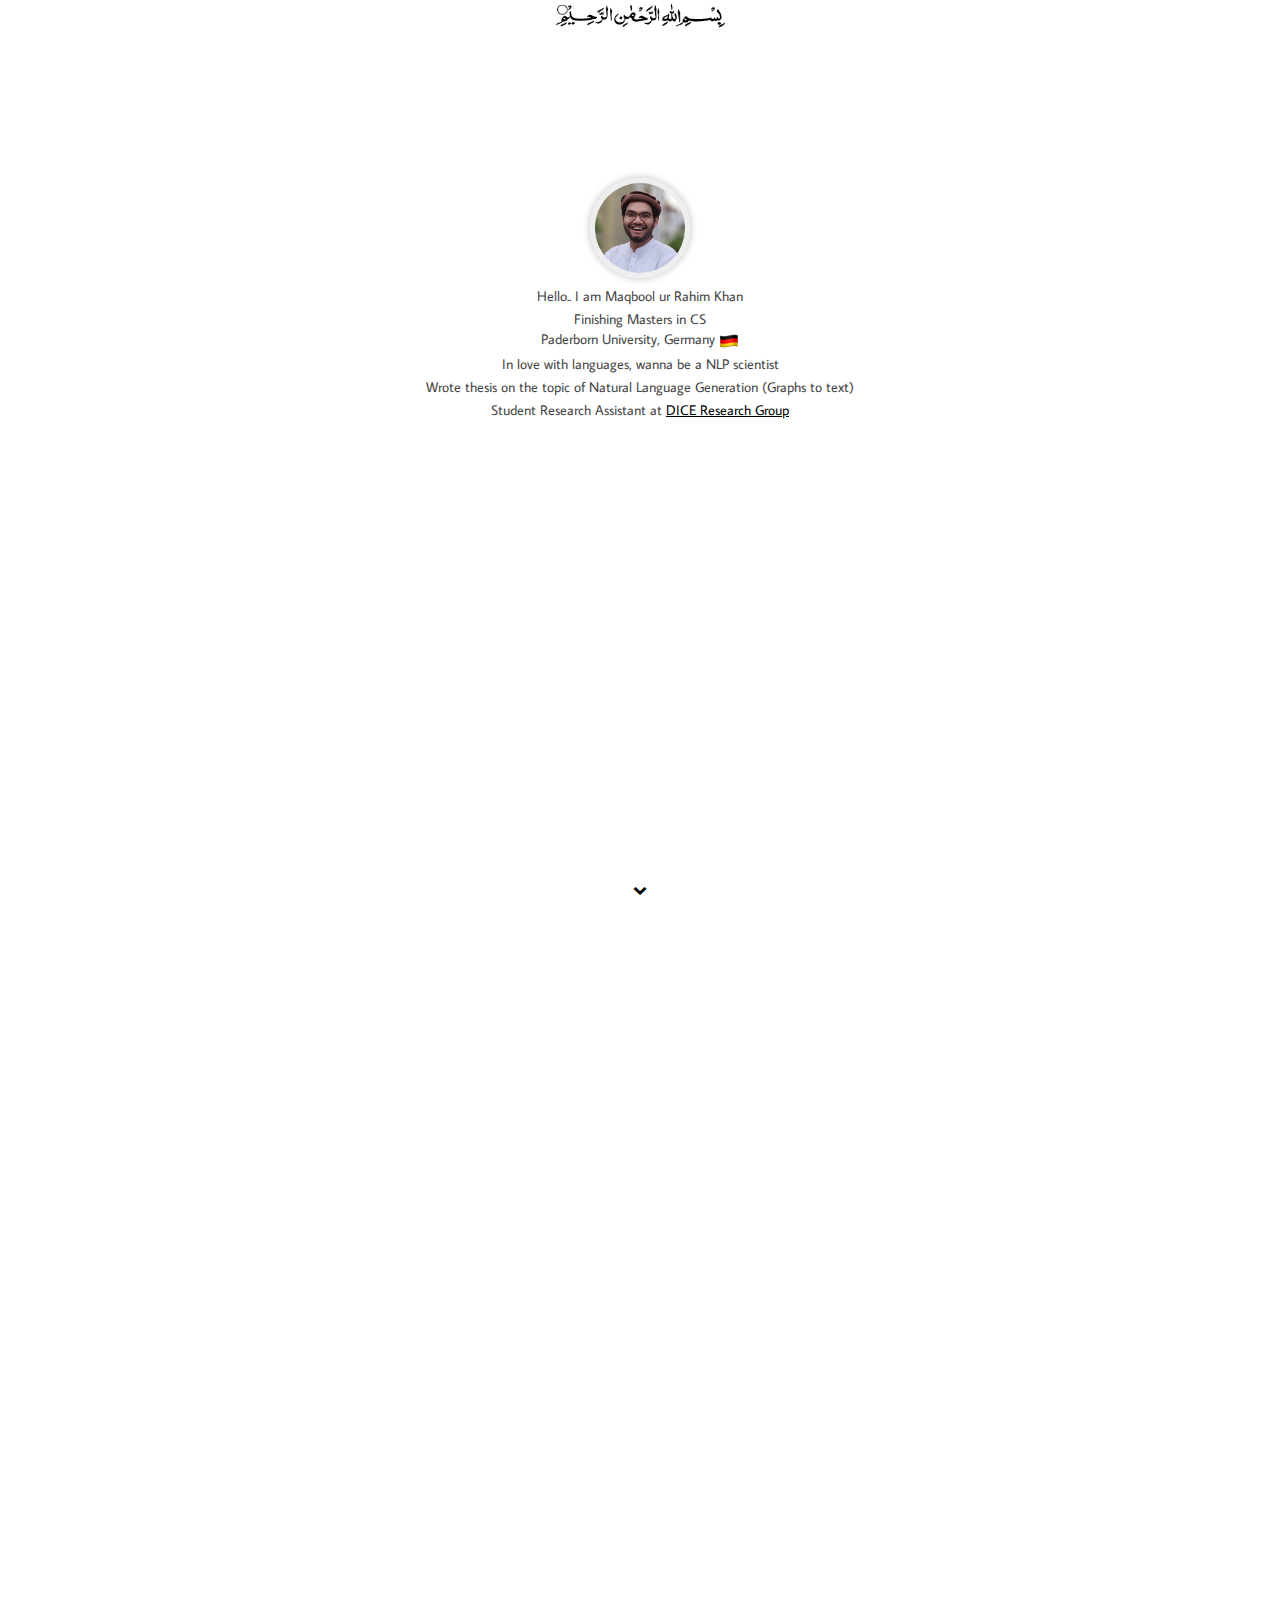
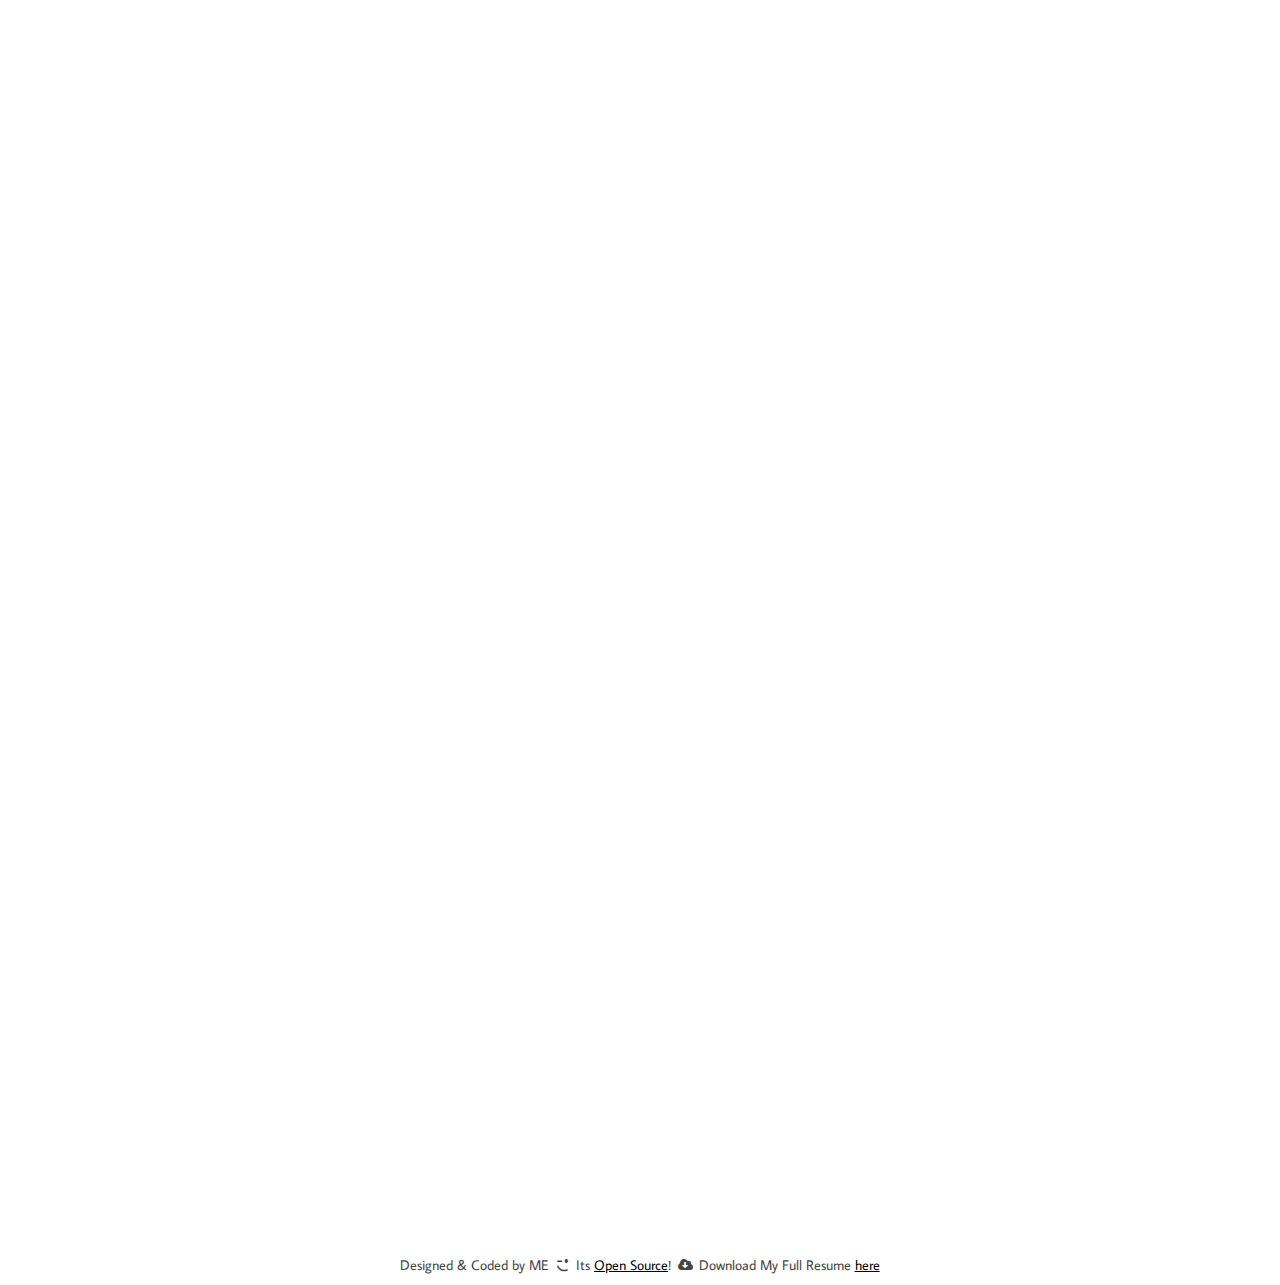
==== index.html @ 00c89e17 "Added acl mentee details" ====
<!DOCTYPE html>
<html lang="en">

<head>
	<meta charset="UTF-8">
	<title>I AM MAQ!</title>
	<meta name="viewport" content="width=device-width, initial-scale=1">

	<link href='https://fonts.googleapis.com/css?family=Roboto+Slab' rel='stylesheet' type='text/css'>
	<link href='https://fonts.googleapis.com/css?family=Average+Sans' rel='stylesheet' type='text/css'>

	<link rel='shortcut icon' href='favicon.ico' type='image/x-icon' />

	<link rel="stylesheet" href="styles/fontello.css" />
	<link rel="stylesheet" href="styles/fontello-embedded.css" />

	<link rel="stylesheet" type="text/css" href="styles/bootstrap.min.css">
	<link rel="stylesheet" type="text/css" href="styles/hint.min.css">

	<link rel="stylesheet" type="text/css" href="styles/main.css">

	<script src='js/jquery-3.1.1.min.js'></script>
	<script src='js/bootstrap.min.js'></script>

	<link rel="stylesheet" href="https://cdnjs.cloudflare.com/ajax/libs/animate.css/4.1.1/animate.min.css" />

</head>

<body>
	<div class="container-fluid  full-height">
		<div class="row full-height">
			<div class="text-center">
				<img src="imgs/bismillah.jpg" style="height:30px">
			</div>
			<div class="full-height title animate__animated animate__flipInX">
				<img src="imgs/mine.jpeg" class="pic">
				<br />
				<p> Hello.. I am Maqbool ur Rahim Khan</p>

				<p> Finishing Masters in CS <br>Paderborn University, Germany <img class="flag"
						src="imgs/flag-german.png"> </p>
				<p>In love with languages, wanna be a NLP scientist</p>
				<p>Wrote thesis on the topic of Natural Language Generation (Graphs to text) </p>
				<p>Student Research Assistant at <a href="https://dice-research.org" target="_blank">DICE Research
						Group</a></p>

			</div>
			<footer class="text-center arrow animate__animated animate__bounce">
				<span class="icon-down-open"></span>
			</footer>
		</div>
		<div class="row content" style="visibility: hidden;">
			<!-- Contact Section -->
			<section class="col-lg-6 col-lg-offset-3 col-md-6 col-md-offset-3 col-sm-6 col">
				<h1 class="text-center"> <i class="icon-mail"></i>Contact</h1>
				<hr>
				<ul>
					<li class="hint--top hint--bounce hint--rounded"> <i
							class="icon-mail"></i> <!-- maqboolurrahim&#64;gmail&#x2024;com --> maqboolurrahim@gmail.com</li>
					<li> <a target="_blank" href="https://www.linkedin.com/in/maqboolurrahim" style="color:#0077b5"><i
								class="icon-linkedin-squared"></i> maqboolurrahim</a></li>
					<li>
						<a target="_blank" href="http://github.com/maqboolkhan" style="color:black"> <i
								class="icon-github-circled"></i> maqboolkhan </a>
					</li>
					<li> <a target="_blank" href="http://maqboolurrahim.com" style="color:#ff9434"><i
								class="icon-blogger-rect"></i> maqboolurrahim.com</a></li>
				</ul>
			</section>
			<!-- Skills Section -->
			<section class="col-lg-6 col-lg-offset-3 col-md-6 col-md-offset-3 col-sm-6 col">
				<h1 class="text-center"> <i class="icon-wrench"></i>Skills</h1>
				<hr>
				<table>
					<tr>
						<td style="width: 80%">Python</td>
						<td class="text-right" style="width: 20%"><i class="icon-star"></i><i class="icon-star"></i><i
								class="icon-star"></i></td>
					</tr>
					<!-- <tr>
						<td class="skill-details">
							Lorem ipsum dolor, sit amet consectetur adipisicing elit. Quisquam harum, nostrum
							mollitia fugit, dolor maxime aspernatur eius quod animi nemo similique, expedita
							eligendi minus eum impedit molestiae! Officia, velit consequuntur.</td>
					</tr> -->
					<tr>
						<td>JavaScript</td>
						<td class="text-right"> <i class="icon-star"></i><i class="icon-star"></i><i
								class="icon-star"></i> </td>
					</tr>
					<tr>
						<td>Java</td>
						<td class="text-right"><i class="icon-star"><i class="icon-star">
						</td>
					</tr>
					<tr>
						<td>Pytorch</td>
						<td class="text-right"><i class="icon-star"></i><i class="icon-star"></i><i class="icon-star">
						</td>
					</tr>
					<tr>
						<td style="width: 80%">Numpy</td>
						<td class="text-right" style="width: 20%"><i class="icon-star"></i><i class="icon-star"></i>
						</td>
					</tr>
					<tr>
						<td style="width: 80%">Pandas</td>
						<td class="text-right" style="width: 20%"><i class="icon-star"></i><i class="icon-star"></i>
						</td>
					</tr>

					<tr>
						<td style="width: 80%">Flask</td>
						<td class="text-right" style="width: 20%"><i class="icon-star"></i><i class="icon-star"></i><i
								class="icon-star"></i></td>
					</tr>
					<tr>
						<td style="width: 80%">Docker</td>
						<td class="text-right" style="width: 20%"><i class="icon-star"></i><i class="icon-star"></i>
						</td>
					</tr>
					<tr>
						<td>NodeJS</td>
						<td class="text-right"><i class="icon-star"></i><i class="icon-star"></i><i class="icon-star">
						</td>
					</tr>
					<tr>
						<td>AngularJS</td>
						<td class="text-right"><i class="icon-star"></i><i class="icon-star"></i><i
								class="icon-star"></i></td>
					</tr>
					<tr>
						<td>MongoDB</td>
						<td class="text-right"><i class="icon-star"></i><i class="icon-star"></i><i class="icon-star">
						</td>
					</tr>
					<tr>
						<td>ElasticDB</td>
						<td class="text-right"><i class="icon-star"></i><i class="icon-star"></i></td>
					</tr>
					<tr>
						<td>Git</td>
						<td class="text-right"><i class="icon-star"></i><i class="icon-star"><i
									class="icon-star"></i></i></td>
					</tr>
					<tr>
						<td>Regular expressions</td>
						<td class="text-right"><i class="icon-star"></i><i class="icon-star"><i
									class="icon-star"></i></i></td>
					</tr>
					<tr>
						<td>Jenkins</td>
						<td class="text-right"><i class="icon-star"></i><i class="icon-star"></i></td>
					</tr>
					<tr>
						<td>Circle CI</td>
						<td class="text-right"><i class="icon-star"></i><i class="icon-star"></i></td>
					</tr>
				</table>
			</section>
			<!-- Experience Section -->
			<section class="col-lg-6 col-lg-offset-3 col-md-6 col-md-offset-3 col-sm-6 col">
				<h1 class="text-center"> <i class="icon-wrench"></i>Experience</h1>
				<hr>
				<table>
					<tr>
						<td tyle="width: 70%">RDF-to-Text generation &#8212; (Master's thesis)</td>
						<td class="text-right" style="width: 30%"><i>February 2021 - July 2021</i></td>
					</tr>
					<tr>
						<td class="skill-details">
							Researching Natural Language Generation problem of graphs (RDF) to text using
							state-of-the-art machine learning methods. Developing my solution in pipeline fashion using
							Pytorch and
							<a href="https://github.com/ThiagoCF05/webnlg" target="_blank">WebNLG</a> corpus. Under the
							supervision of <a href="https://github.com/ThiagoCF05/webnlg" target="_blank">Prof. Dr.
								Axel-Cyrille</a> and <a href="https://github.com/ThiagoCF05/webnlg" target="_blank">Dr.
								Diego Mousallem</a>
						</td>
					</tr>
					<tr>
						<td style="width: 70%">Student research assistant &#8212; The DICE research group</td>
						<td class="text-right" style="width: 30%"><i>July 2020 - May 2021</i></td>
					</tr>
					<tr>
						<td class="skill-details">
							Developed open source chat bot for data scientists <a
								href="https://github.com/dice-group/IDA" target="_blank">IDA</a>. My contribution
							largely invovled
							setting up
							project using Docker, creating chat bot functionalities using Java and at the end of the
							project
							used
							Python's Pandas and Flask for dataset upload functionality.</td>
					</tr>
					<tr>
						<td style="width: 70%">Software engineer &#8212; Syqlo.de </td>
						<td class="text-right" style="width: 30%"><i>2018 June - 2020 June</i></td>
					</tr>
					<tr>
						<td class="skill-details">
							It was my first working experience abroad (Germany) and in a startup. Here I contributed in
							their web app and worked with
							Angular, Typescript and Firebase as our real time datasebase.</td>
					</tr>
					<tr>
						<td style="width: 70%">Software engineer (Cloud Security) &#8212; Symantec. Inc</td>
						<td class="text-right" style="width: 30%"><i>2016 November - 2018 March</i></td>
					</tr>
					<tr>
						<td class="skill-details">
							Worked their mostly as a frontend developer using Angular 1 but was also involved in some
							Python
							and NoSQL tasks. Overall learned alot about
							software development processes and best practices</td>
					</tr>
					<tr>
						<td style="width: 70%">Nodejs developer &#8212; Interactive cells</td>
						<td class="text-right" style="width: 30%"><i>2019 February - 2019 October</i></td>
					</tr>
					<tr>
						<td class="skill-details">
							Worked with Nodejs to develop rest APIs and migration
							scripts.</td>
					</tr>
				</table>
			</section>
			<!-- Projects Section -->
			<section class="col-lg-6 col-lg-offset-3 col-md-6 col-md-offset-3 col-sm-6 col">
				<h1 class="text-center"> <i class="icon-cog"></i>Projects</h1>
				<hr>
				<table class="projects">
					<tr>
						<td><i class="icon-ok"></i></td>
						<td><a href="http://github.com/dice-group/ida-pg" target="_blank">IDA</a>  &#8212;  Master's Project (GPA 1.3)</td>
						<td>A chat-bot for data-scientists. Co-lead the team of 8 fellow students and also developed visualization and
						Natural Language Engine.</td>
					</tr>
					<tr>
						<td><i class="icon-ok"></i></td>
						<td>Search Engine (Final Year Project)</td>
						<td>Tried to solve the problem of grouping results of an ambiguous query and how can we advance
							search engines! Created full fledge
							web crawler using Python from scratch. In this project, we used ElasticDB to index and store
							crawled web pages.</td>
					</tr>
					<tr>
						<td><i class="icon-ok"></i></td>
						<td><a href="nlp/" target="_blank">Rule Based NLP</a></td>
						<td>A toy project which uses regex to extract information from the given text.</td>
					</tr>

					<tr>
						<td><i class="icon-ok"></i></td>
						<td> <a href="https://github.com/maqboolkhan/Kazi" target="_blank">Kazi</a> </td>
						<td>A naive fact checker! which extracts subject, object & predicate from the given sentence
							and try to validate fact using DBpedia knowledge base.</td>
					</tr>
					<tr>
						<td><i class="icon-ok"></i></td>
						<td> <a href="http://oranjehq.blogspot.com" target="_blank">Oranje</a> </td>
						<td>The Simplest Java Code Editor !! coded in Java.</td>
					</tr>
					<tr>
						<td><i class="icon-ok"></i></td>
						<td> <a href="http://maqhq.blogspot.com" target="_blank">ACCS </a></td>
						<td>A Rapid MS Word Document changer!!</td>
					</tr>
					<tr>
						<td><i class="icon-ok"></i></td>
						<td><a href="https://github.com/maqboolkhan/Nodejs-Chat-using-Sockets" target="_blank">Chat
								Room</a></td>
						<td>A Simple Group Chat Using Node's Sockets!!</td>
					</tr>
					<tr>
						<td><i class="icon-ok"></i></td>
						<td><a href="http://drawjs.blogspot.com" target="_blank">Draw JS</a></td>
						<td>Drawing tool without using HTML5 &lt;canvas&gt; or flash!!</td>
					</tr>
				</table>
			</section>
			<!-- Extras Section -->
			<section class="col-lg-6 col-lg-offset-3 col-md-6 col-md-offset-3 col-sm-6 col">
				<h1 class="text-center"><i class="icon-child"></i>Extras </h1>
				<hr>
				<table class="projects">
					<tr>
						<td><i class="icon-award"></i></td>
						<td>Mentee at <b>ACL Mentorship program.</b> <a
								href="https://mentorship.aclweb.org/Home.html"
								target="_blank">Details</a> </td>
					</tr>
					<tr>
						<td><i class="icon-award"></i></td>
						<td>First Pakistani Winner of <b>Firefox OS Global App Dev Competition.</b> <a
								href="https://blog.mozilla.org/studentambassadors/2014/11/05/november-updates-have-you-heard-the-news/"
								target="_blank">Details</a> </td>
					</tr>
					<tr>
						<td><i class="icon-award"></i></td>
						<td>Won <b>Third place</b> out of 25 team in two days <b>Scayle Hackathon</b></td>
					</tr>
					<tr>
						<td> <i class="icon-direction"></i> </td>
						<td> Founder of A knowledge Sharing Platform for Students name <a href="http://fb.me/s2sorg"
								target="_blank">S2S</a> </td>
					</tr>
					<tr>
						<td> <i class="icon-share"></i> </td>
						<td> Conducted Many Workshops on Web Technologies </td>
					</tr>
				</table>
			</section>

		</div>
		<footer class="row text-center" style="padding: 50px 5px 10px;">
			Designed &amp; Coded by ME <i class="icon-emo-wink2"></i> Its <a
				href="https://github.com/maqboolkhan/maqboolkhan.github.io" target="_blank">Open Source</a>! <i
				class="icon-download-cloud"></i> Download My Full Resume <a
				href="Maqbool's Resume.pdf"
				target="_blank">here</a>
		</footer>
	</div>
	<script>
		$(document).ready(function () {
			var lastScrollTop = 0;
			var st = $(this).scrollTop();
			if (st > lastScrollTop) {
				$(".icon-down-open").hide();
				$(".content").css("visibility", "visible");
			}
			$(window).scroll(function (event) {
				var st = $(this).scrollTop();
				if (st > lastScrollTop) {
					$(".icon-down-open").hide();
					$(".content").css("visibility", "visible");
				}

				if ($(window).scrollTop() < 100) {
					$(".icon-down-open").show();
					$(".content").css("visibility", "hidden");
				}
				lastScrollTop = st;
			});
		});
	</script>
	<!-- Global site tag (gtag.js) - Google Analytics -->
	<script async src="https://www.googletagmanager.com/gtag/js?id=UA-85694940-2"></script>
	<script>
		window.dataLayer = window.dataLayer || [];
		function gtag() { dataLayer.push(arguments); }
		gtag('js', new Date());

		gtag('config', 'UA-85694940-2');
	</script>

</body>

</html>
---- styles/fontello.css ----
@font-face {
  font-family: 'fontello';
  src: url('../font/fontello.eot?63942232');
  src: url('../font/fontello.eot?63942232#iefix') format('embedded-opentype'),
       url('../font/fontello.woff2?63942232') format('woff2'),
       url('../font/fontello.woff?63942232') format('woff'),
       url('../font/fontello.ttf?63942232') format('truetype'),
       url('../font/fontello.svg?63942232#fontello') format('svg');
  font-weight: normal;
  font-style: normal;
}
/* Chrome hack: SVG is rendered more smooth in Windozze. 100% magic, uncomment if you need it. */
/* Note, that will break hinting! In other OS-es font will be not as sharp as it could be */
/*
@media screen and (-webkit-min-device-pixel-ratio:0) {
  @font-face {
    font-family: 'fontello';
    src: url('../font/fontello.svg?63942232#fontello') format('svg');
  }
}
*/
 
 [class^="icon-"]:before, [class*=" icon-"]:before {
  font-family: "fontello";
  font-style: normal;
  font-weight: normal;
  speak: none;
 
  display: inline-block;
  text-decoration: inherit;
  width: 1em;
  margin-right: .2em;
  text-align: center;
  /* opacity: .8; */
 
  /* For safety - reset parent styles, that can break glyph codes*/
  font-variant: normal;
  text-transform: none;
 
  /* fix buttons height, for twitter bootstrap */
  line-height: 1em;
 
  /* Animation center compensation - margins should be symmetric */
  /* remove if not needed */
  margin-left: .2em;
 
  /* you can be more comfortable with increased icons size */
  /* font-size: 120%; */
 
  /* Font smoothing. That was taken from TWBS */
  -webkit-font-smoothing: antialiased;
  -moz-osx-font-smoothing: grayscale;
 
  /* Uncomment for 3D effect */
  /* text-shadow: 1px 1px 1px rgba(127, 127, 127, 0.3); */
}
 
.icon-mail:before { content: '\e800'; } /* '' */
.icon-cog:before { content: '\e801'; } /* '' */
.icon-wrench:before { content: '\e802'; } /* '' */
.icon-star:before { content: '\e803'; } /* '' */
.icon-heart:before { content: '\e804'; } /* '' */
.icon-ok:before { content: '\e805'; } /* '' */
.icon-download:before { content: '\e806'; } /* '' */
.icon-award:before { content: '\e807'; } /* '' */
.icon-down-open:before { content: '\e808'; } /* '' */
.icon-emo-wink2:before { content: '\e813'; } /* '' */
.icon-twitter:before { content: '\f099'; } /* '' */
.icon-github-circled:before { content: '\f09b'; } /* '' */
.icon-download-cloud:before { content: '\f0ed'; } /* '' */
.icon-direction:before { content: '\f124'; } /* '' */
.icon-child:before { content: '\f1ae'; } /* '' */
.icon-share:before { content: '\f1e0'; } /* '' */
.icon-facebook-official:before { content: '\f230'; } /* '' */
.icon-twitter-squared:before { content: '\f304'; } /* '' */
.icon-facebook-squared:before { content: '\f308'; } /* '' */
.icon-linkedin-squared:before { content: '\f30c'; } /* '' */
.icon-blogger-rect:before { content: '\f315'; } /* '' */
---- styles/fontello-embedded.css ----
@font-face {
  font-family: 'fontello';
  src: url('../font/fontello.eot?78232294');
  src: url('../font/fontello.eot?78232294#iefix') format('embedded-opentype'),
       url('../font/fontello.svg?78232294#fontello') format('svg');
  font-weight: normal;
  font-style: normal;
}
@font-face {
  font-family: 'fontello';
  src: url('[data-uri]') format('woff'),
       url('[data-uri]') format('truetype');
}
/* Chrome hack: SVG is rendered more smooth in Windozze. 100% magic, uncomment if you need it. */
/* Note, that will break hinting! In other OS-es font will be not as sharp as it could be */
/*
@media screen and (-webkit-min-device-pixel-ratio:0) {
  @font-face {
    font-family: 'fontello';
    src: url('../font/fontello.svg?78232294#fontello') format('svg');
  }
}
*/
 
 [class^="icon-"]:before, [class*=" icon-"]:before {
  font-family: "fontello";
  font-style: normal;
  font-weight: normal;
  speak: none;
 
  display: inline-block;
  text-decoration: inherit;
  width: 1em;
  margin-right: .2em;
  text-align: center;
  /* opacity: .8; */
 
  /* For safety - reset parent styles, that can break glyph codes*/
  font-variant: normal;
  text-transform: none;
     
  /* fix buttons height, for twitter bootstrap */
  line-height: 1em;
 
  /* Animation center compensation - margins should be symmetric */
  /* remove if not needed */
  margin-left: .2em;
 
  /* you can be more comfortable with increased icons size */
  /* font-size: 120%; */
 
  /* Uncomment for 3D effect */
  /* text-shadow: 1px 1px 1px rgba(127, 127, 127, 0.3); */
}
.icon-mail:before { content: '\e800'; } /* '' */
.icon-cog:before { content: '\e801'; } /* '' */
.icon-wrench:before { content: '\e802'; } /* '' */
.icon-star:before { content: '\e803'; } /* '' */
.icon-heart:before { content: '\e804'; } /* '' */
.icon-ok:before { content: '\e805'; } /* '' */
.icon-download:before { content: '\e806'; } /* '' */
.icon-award:before { content: '\e807'; } /* '' */
.icon-down-open:before { content: '\e808'; } /* '' */
.icon-emo-wink2:before { content: '\e813'; } /* '' */
.icon-twitter:before { content: '\f099'; } /* '' */
.icon-github-circled:before { content: '\f09b'; } /* '' */
.icon-download-cloud:before { content: '\f0ed'; } /* '' */
.icon-direction:before { content: '\f124'; } /* '' */
.icon-child:before { content: '\f1ae'; } /* '' */
.icon-share:before { content: '\f1e0'; } /* '' */
.icon-facebook-official:before { content: '\f230'; } /* '' */
.icon-twitter-squared:before { content: '\f304'; } /* '' */
.icon-facebook-squared:before { content: '\f308'; } /* '' */
.icon-linkedin-squared:before { content: '\f30c'; } /* '' */
.icon-blogger-rect:before { content: '\f315'; } /* '' */
---- styles/hint.min.css ----
/*! Hint.css - v2.2.1 - 2016-03-26
* http://kushagragour.in/lab/hint/
* Copyright (c) 2016 Kushagra Gour; Licensed  */

[data-hint]{position:relative;display:inline-block}[data-hint]:after,[data-hint]:before{position:absolute;-webkit-transform:translate3d(0,0,0);-moz-transform:translate3d(0,0,0);transform:translate3d(0,0,0);visibility:hidden;opacity:0;z-index:1000000;pointer-events:none;-webkit-transition:.3s ease;-moz-transition:.3s ease;transition:.3s ease;-webkit-transition-delay:0ms;-moz-transition-delay:0ms;transition-delay:0ms}[data-hint]:hover:after,[data-hint]:hover:before{visibility:visible;opacity:1;-webkit-transition-delay:100ms;-moz-transition-delay:100ms;transition-delay:100ms}[data-hint]:before{content:'';position:absolute;background:0 0;border:6px solid transparent;z-index:1000001}[data-hint]:after{content:attr(data-hint);background:#383838;color:#fff;padding:8px 10px;font-size:12px;font-family:"Helvetica Neue",Helvetica,Arial,sans-serif;line-height:12px;white-space:nowrap;text-shadow:0 -1px 0 #000;box-shadow:4px 4px 8px rgba(0,0,0,.3)}[data-hint='']:after,[data-hint='']:before{display:none!important}.hint--top-left:before,.hint--top-right:before,.hint--top:before{border-top-color:#383838}.hint--bottom-left:before,.hint--bottom-right:before,.hint--bottom:before{border-bottom-color:#383838}.hint--top:after,.hint--top:before{bottom:100%;left:50%}.hint--top:before{margin-bottom:-11px;left:calc(50% - 6px)}.hint--top:after{-webkit-transform:translateX(-50%);-moz-transform:translateX(-50%);transform:translateX(-50%)}.hint--top:focus:before,.hint--top:hover:before{-webkit-transform:translateY(-8px);-moz-transform:translateY(-8px);transform:translateY(-8px)}.hint--top:focus:after,.hint--top:hover:after{-webkit-transform:translateX(-50%) translateY(-8px);-moz-transform:translateX(-50%) translateY(-8px);transform:translateX(-50%) translateY(-8px)}.hint--bottom:after,.hint--bottom:before{top:100%;left:50%}.hint--bottom:before{margin-top:-11px;left:calc(50% - 6px)}.hint--bottom:after{-webkit-transform:translateX(-50%);-moz-transform:translateX(-50%);transform:translateX(-50%)}.hint--bottom:focus:before,.hint--bottom:hover:before{-webkit-transform:translateY(8px);-moz-transform:translateY(8px);transform:translateY(8px)}.hint--bottom:focus:after,.hint--bottom:hover:after{-webkit-transform:translateX(-50%) translateY(8px);-moz-transform:translateX(-50%) translateY(8px);transform:translateX(-50%) translateY(8px)}.hint--right:before{border-right-color:#383838;margin-left:-11px;margin-bottom:-6px}.hint--right:after{margin-bottom:-14px}.hint--right:after,.hint--right:before{left:100%;bottom:50%}.hint--right:focus:after,.hint--right:focus:before,.hint--right:hover:after,.hint--right:hover:before{-webkit-transform:translateX(8px);-moz-transform:translateX(8px);transform:translateX(8px)}.hint--left:before{border-left-color:#383838;margin-right:-11px;margin-bottom:-6px}.hint--left:after{margin-bottom:-14px}.hint--left:after,.hint--left:before{right:100%;bottom:50%}.hint--left:focus:after,.hint--left:focus:before,.hint--left:hover:after,.hint--left:hover:before{-webkit-transform:translateX(-8px);-moz-transform:translateX(-8px);transform:translateX(-8px)}.hint--top-left:after,.hint--top-left:before{bottom:100%;left:50%}.hint--top-left:before{margin-bottom:-11px;left:calc(50% - 6px)}.hint--top-left:after{-webkit-transform:translateX(-100%);-moz-transform:translateX(-100%);transform:translateX(-100%);margin-left:12px}.hint--top-left:focus:before,.hint--top-left:hover:before{-webkit-transform:translateY(-8px);-moz-transform:translateY(-8px);transform:translateY(-8px)}.hint--top-left:focus:after,.hint--top-left:hover:after{-webkit-transform:translateX(-100%) translateY(-8px);-moz-transform:translateX(-100%) translateY(-8px);transform:translateX(-100%) translateY(-8px)}.hint--top-right:after,.hint--top-right:before{bottom:100%;left:50%}.hint--top-right:before{margin-bottom:-11px;left:calc(50% - 6px)}.hint--top-right:after{-webkit-transform:translateX(0);-moz-transform:translateX(0);transform:translateX(0);margin-left:-12px}.hint--top-right:focus:after,.hint--top-right:focus:before,.hint--top-right:hover:after,.hint--top-right:hover:before{-webkit-transform:translateY(-8px);-moz-transform:translateY(-8px);transform:translateY(-8px)}.hint--bottom-left:after,.hint--bottom-left:before{top:100%;left:50%}.hint--bottom-left:before{margin-top:-11px;left:calc(50% - 6px)}.hint--bottom-left:after{-webkit-transform:translateX(-100%);-moz-transform:translateX(-100%);transform:translateX(-100%);margin-left:12px}.hint--bottom-left:focus:before,.hint--bottom-left:hover:before{-webkit-transform:translateY(8px);-moz-transform:translateY(8px);transform:translateY(8px)}.hint--bottom-left:focus:after,.hint--bottom-left:hover:after{-webkit-transform:translateX(-100%) translateY(8px);-moz-transform:translateX(-100%) translateY(8px);transform:translateX(-100%) translateY(8px)}.hint--bottom-right:after,.hint--bottom-right:before{top:100%;left:50%}.hint--bottom-right:before{margin-top:-11px;left:calc(50% - 6px)}.hint--bottom-right:after{-webkit-transform:translateX(0);-moz-transform:translateX(0);transform:translateX(0);margin-left:-12px}.hint--bottom-right:focus:after,.hint--bottom-right:focus:before,.hint--bottom-right:hover:after,.hint--bottom-right:hover:before{-webkit-transform:translateY(8px);-moz-transform:translateY(8px);transform:translateY(8px)}.hint--large:after,.hint--medium:after,.hint--small:after{white-space:normal;line-height:1.4em}.hint--small:after{width:80px}.hint--medium:after{width:150px}.hint--large:after{width:300px}.hint--error:after{background-color:#b34e4d;text-shadow:0 -1px 0 #592726}.hint--error.hint--top-left:before,.hint--error.hint--top-right:before,.hint--error.hint--top:before{border-top-color:#b34e4d}.hint--error.hint--bottom-left:before,.hint--error.hint--bottom-right:before,.hint--error.hint--bottom:before{border-bottom-color:#b34e4d}.hint--error.hint--left:before{border-left-color:#b34e4d}.hint--error.hint--right:before{border-right-color:#b34e4d}.hint--warning:after{background-color:#c09854;text-shadow:0 -1px 0 #6c5328}.hint--warning.hint--top-left:before,.hint--warning.hint--top-right:before,.hint--warning.hint--top:before{border-top-color:#c09854}.hint--warning.hint--bottom-left:before,.hint--warning.hint--bottom-right:before,.hint--warning.hint--bottom:before{border-bottom-color:#c09854}.hint--warning.hint--left:before{border-left-color:#c09854}.hint--warning.hint--right:before{border-right-color:#c09854}.hint--info:after{background-color:#3986ac;text-shadow:0 -1px 0 #1a3c4d}.hint--info.hint--top-left:before,.hint--info.hint--top-right:before,.hint--info.hint--top:before{border-top-color:#3986ac}.hint--info.hint--bottom-left:before,.hint--info.hint--bottom-right:before,.hint--info.hint--bottom:before{border-bottom-color:#3986ac}.hint--info.hint--left:before{border-left-color:#3986ac}.hint--info.hint--right:before{border-right-color:#3986ac}.hint--success:after{background-color:#458746;text-shadow:0 -1px 0 #1a321a}.hint--success.hint--top-left:before,.hint--success.hint--top-right:before,.hint--success.hint--top:before{border-top-color:#458746}.hint--success.hint--bottom-left:before,.hint--success.hint--bottom-right:before,.hint--success.hint--bottom:before{border-bottom-color:#458746}.hint--success.hint--left:before{border-left-color:#458746}.hint--success.hint--right:before{border-right-color:#458746}.hint--always:after,.hint--always:before{opacity:1;visibility:visible}.hint--always.hint--top:before{-webkit-transform:translateY(-8px);-moz-transform:translateY(-8px);transform:translateY(-8px)}.hint--always.hint--top:after{-webkit-transform:translateX(-50%) translateY(-8px);-moz-transform:translateX(-50%) translateY(-8px);transform:translateX(-50%) translateY(-8px)}.hint--always.hint--top-left:before{-webkit-transform:translateY(-8px);-moz-transform:translateY(-8px);transform:translateY(-8px)}.hint--always.hint--top-left:after{-webkit-transform:translateX(-100%) translateY(-8px);-moz-transform:translateX(-100%) translateY(-8px);transform:translateX(-100%) translateY(-8px)}.hint--always.hint--top-right:after,.hint--always.hint--top-right:before{-webkit-transform:translateY(-8px);-moz-transform:translateY(-8px);transform:translateY(-8px)}.hint--always.hint--bottom:before{-webkit-transform:translateY(8px);-moz-transform:translateY(8px);transform:translateY(8px)}.hint--always.hint--bottom:after{-webkit-transform:translateX(-50%) translateY(8px);-moz-transform:translateX(-50%) translateY(8px);transform:translateX(-50%) translateY(8px)}.hint--always.hint--bottom-left:before{-webkit-transform:translateY(8px);-moz-transform:translateY(8px);transform:translateY(8px)}.hint--always.hint--bottom-left:after{-webkit-transform:translateX(-100%) translateY(8px);-moz-transform:translateX(-100%) translateY(8px);transform:translateX(-100%) translateY(8px)}.hint--always.hint--bottom-right:after,.hint--always.hint--bottom-right:before{-webkit-transform:translateY(8px);-moz-transform:translateY(8px);transform:translateY(8px)}.hint--always.hint--left:after,.hint--always.hint--left:before{-webkit-transform:translateX(-8px);-moz-transform:translateX(-8px);transform:translateX(-8px)}.hint--always.hint--right:after,.hint--always.hint--right:before{-webkit-transform:translateX(8px);-moz-transform:translateX(8px);transform:translateX(8px)}.hint--rounded:after{border-radius:4px}.hint--no-animate:after,.hint--no-animate:before{-webkit-transition-duration:0ms;-moz-transition-duration:0ms;transition-duration:0ms}.hint--bounce:after,.hint--bounce:before{-webkit-transition:opacity .3s ease,visibility .3s ease,-webkit-transform .3s cubic-bezier(.71,1.7,.77,1.24);-moz-transition:opacity .3s ease,visibility .3s ease,-moz-transform .3s cubic-bezier(.71,1.7,.77,1.24);transition:opacity .3s ease,visibility .3s ease,transform .3s cubic-bezier(.71,1.7,.77,1.24)}
---- styles/main.css ----
html, body {
	height: 100%;
}

body {
	font-family: 'Average Sans', sans-serif;
	color: #444;
}

.full-height {
	min-height: 100%;
}

.title {
	line-height: 25px;
	text-align: center;
	padding: 20px;
	margin-bottom: 10%;
	margin-top: 10%;
}

.description {
	height: 100%;
}

.title img.pic {
	border:solid 5px #eeeeee;
	border-radius: 50%;
	box-shadow: 0 0 7px 1px #ccc ;
	width: 100px;
	height: 100px;
	margin-bottom: 5px;
}
.title img.flag {
	width: 20px;
	height: 20px;
}
.title p {
	line-height: 20px;
	margin-top: 3px;
	margin-bottom: 0;
}
h1 {
	font-family: 'Roboto Slab';
}
h1 i {
	color : #454347;
}
.col ul {
	padding: 0;
}
.col ul li {
	list-style: none;
	padding: 5px 0;
}
.col ul li a {
	text-decoration: none;
}
.col table {
	width: 100%;
}
.col table td {
	padding: 3px 0;
}
.col table td i {
	font-size: 14px;
}
.col table td i.icon-star {
	color: #FF9B00;
}
.col table td i.icon-ok {
	color: #42A69B;
}
.col table.projects tr td {
	vertical-align: top;
	padding: 8px;
}
 a {
	color:#000;
	text-decoration: underline;
}
a:hover {
	text-decoration: none;
}
.arrow {
	color: black;
	position: absolute;
	bottom: 0;
	left: 0;
	right: 0
}

section {
	margin-top: 20px;
}

.skill-details {
	padding-left: 30px !important;
	color: #9E9E9E;
}

@media screen and (max-width: 768px) {
	h1 {
			text-align: center;
	}
}
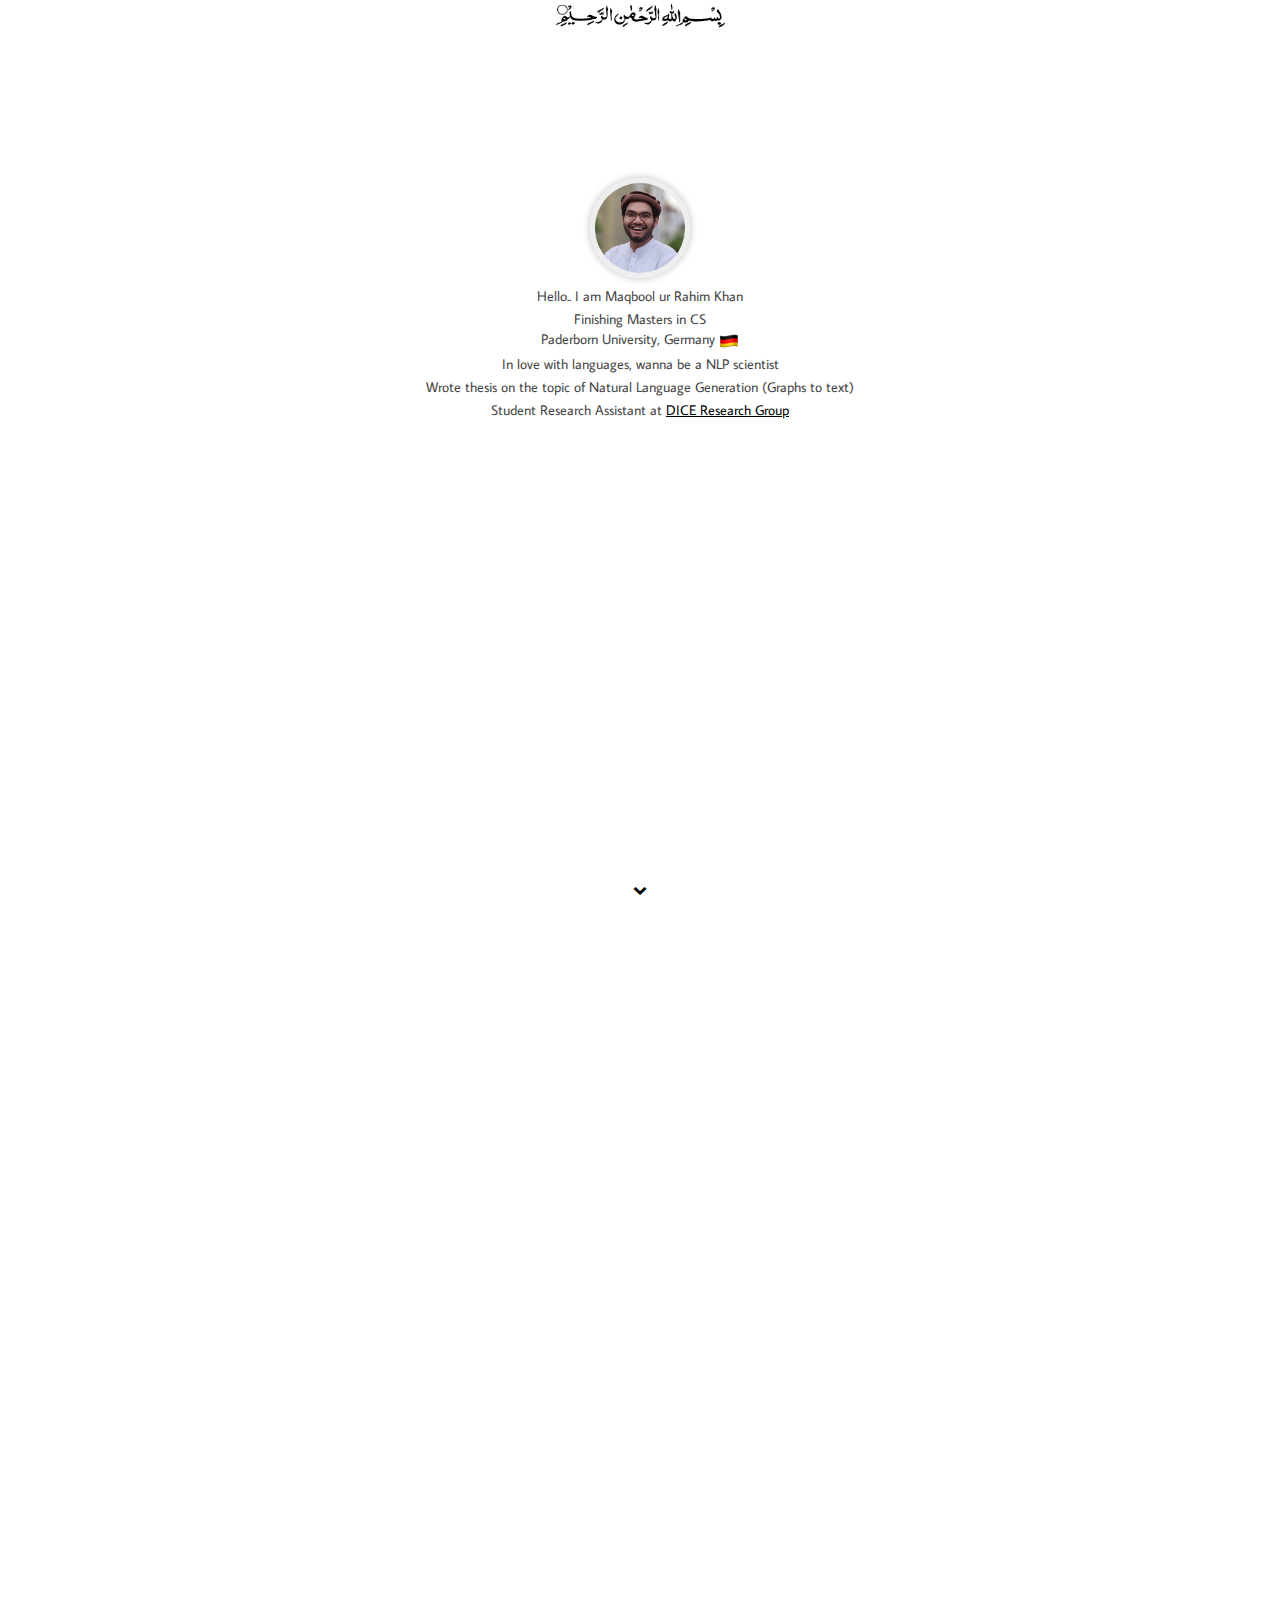
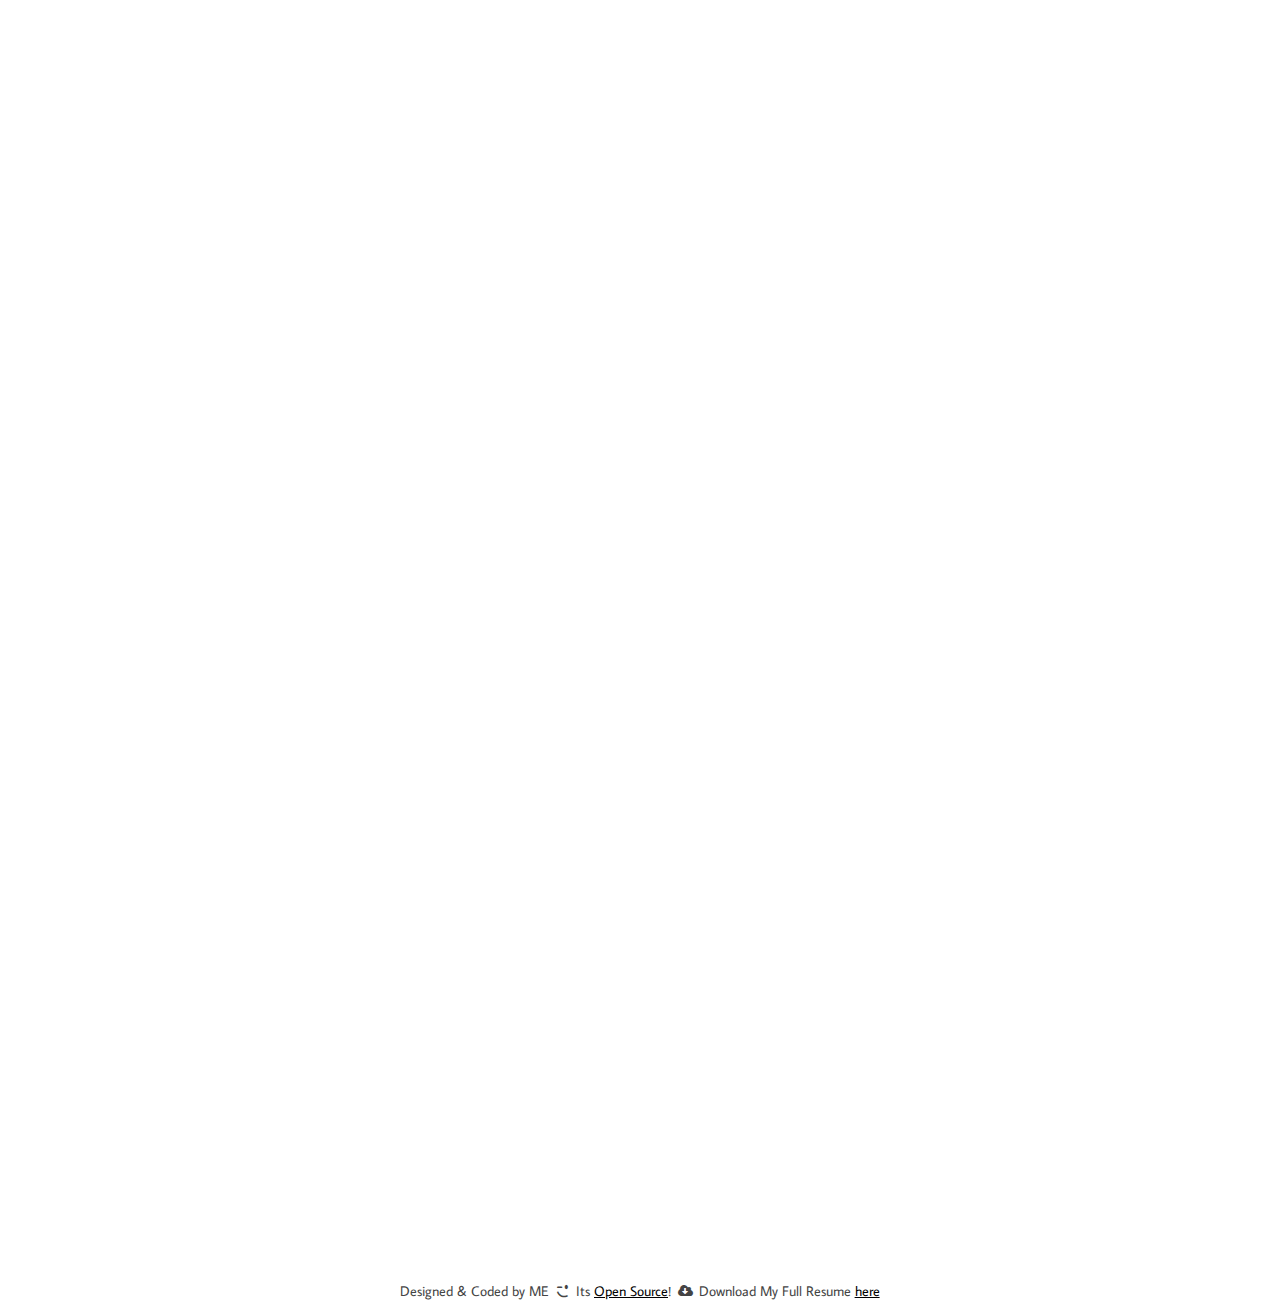
==== commit ce0e78dd: "AWS added in skills section" ====
--- a/index.html
+++ b/index.html
@@ -141,6 +141,11 @@
 					<tr>
 						<td>Git</td>
 						<td class="text-right"><i class="icon-star"></i><i class="icon-star"><i
+									class="icon-star"></i></i></td>
+					</tr>
+					<tr>
+						<td>AWS (EC2 & Sagemaker)</td>
+						<td class="text-right"><i class="icon-star"><i
 									class="icon-star"></i></i></td>
 					</tr>
 					<tr>
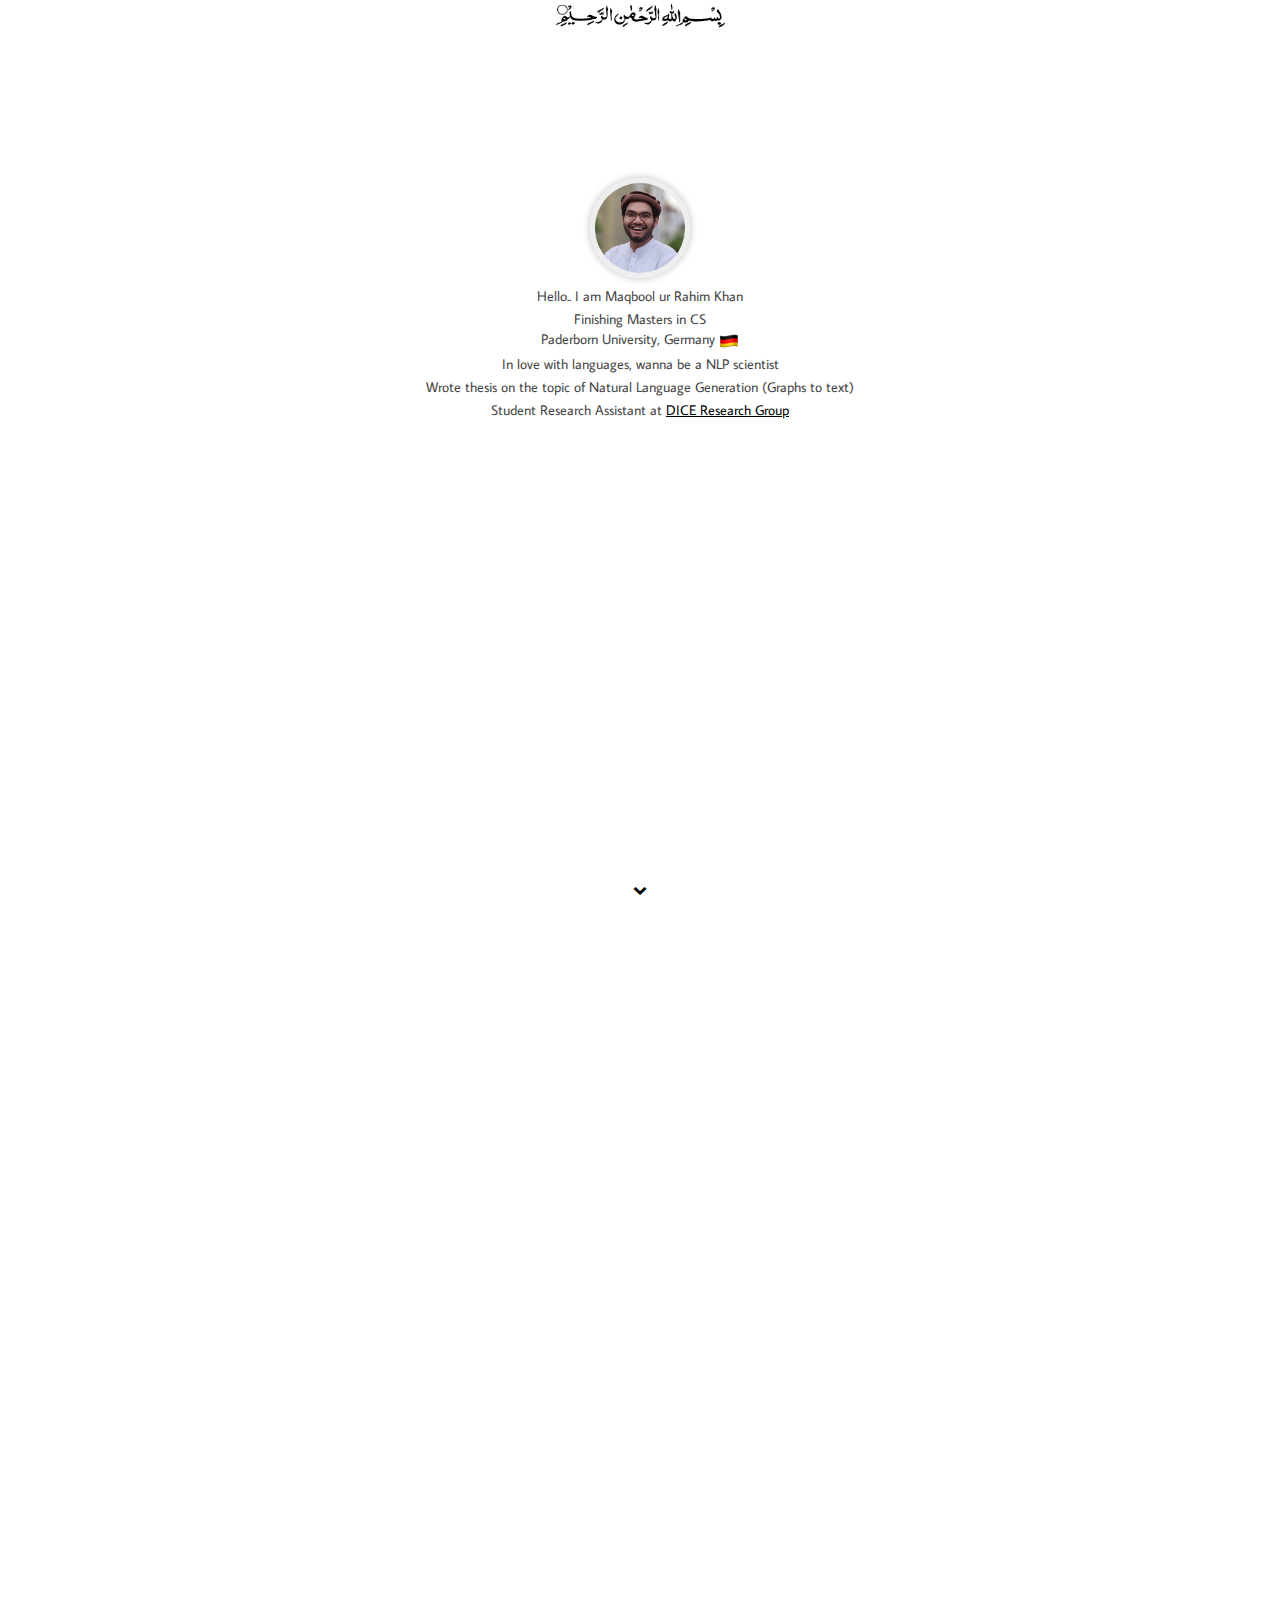
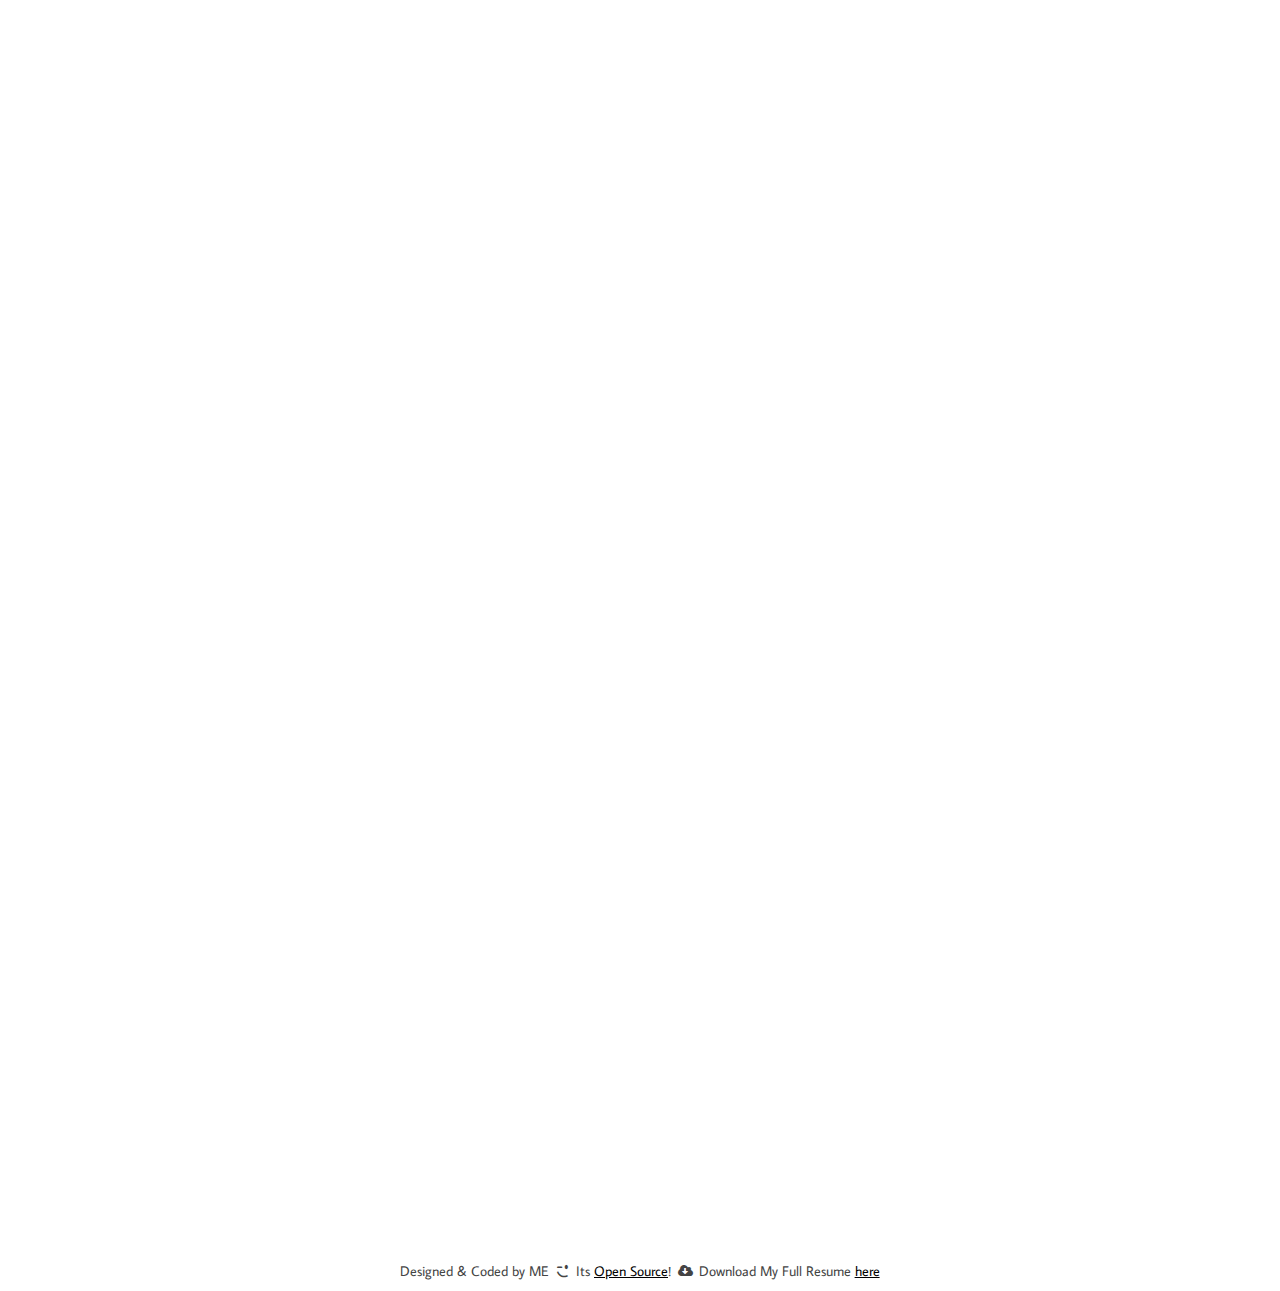
==== commit a3ffbf1f: "Thesis grade added" ====
--- a/index.html
+++ b/index.html
@@ -169,7 +169,7 @@
 				<hr>
 				<table>
 					<tr>
-						<td tyle="width: 70%">RDF-to-Text generation &#8212; (Master's thesis)</td>
+						<td tyle="width: 70%">RDF-to-Text generation &#8212; (Master's thesis &#8212; Grade 1.3)</td>
 						<td class="text-right" style="width: 30%"><i>February 2021 - July 2021</i></td>
 					</tr>
 					<tr>
@@ -237,7 +237,7 @@
 				<table class="projects">
 					<tr>
 						<td><i class="icon-ok"></i></td>
-						<td><a href="http://github.com/dice-group/ida-pg" target="_blank">IDA</a>  &#8212;  Master's Project (GPA 1.3)</td>
+						<td><a href="http://github.com/dice-group/ida-pg" target="_blank">IDA</a>  &#8212;  Master's Project (Grade 1.3)</td>
 						<td>A chat-bot for data-scientists. Co-lead the team of 8 fellow students and also developed visualization and
 						Natural Language Engine.</td>
 					</tr>
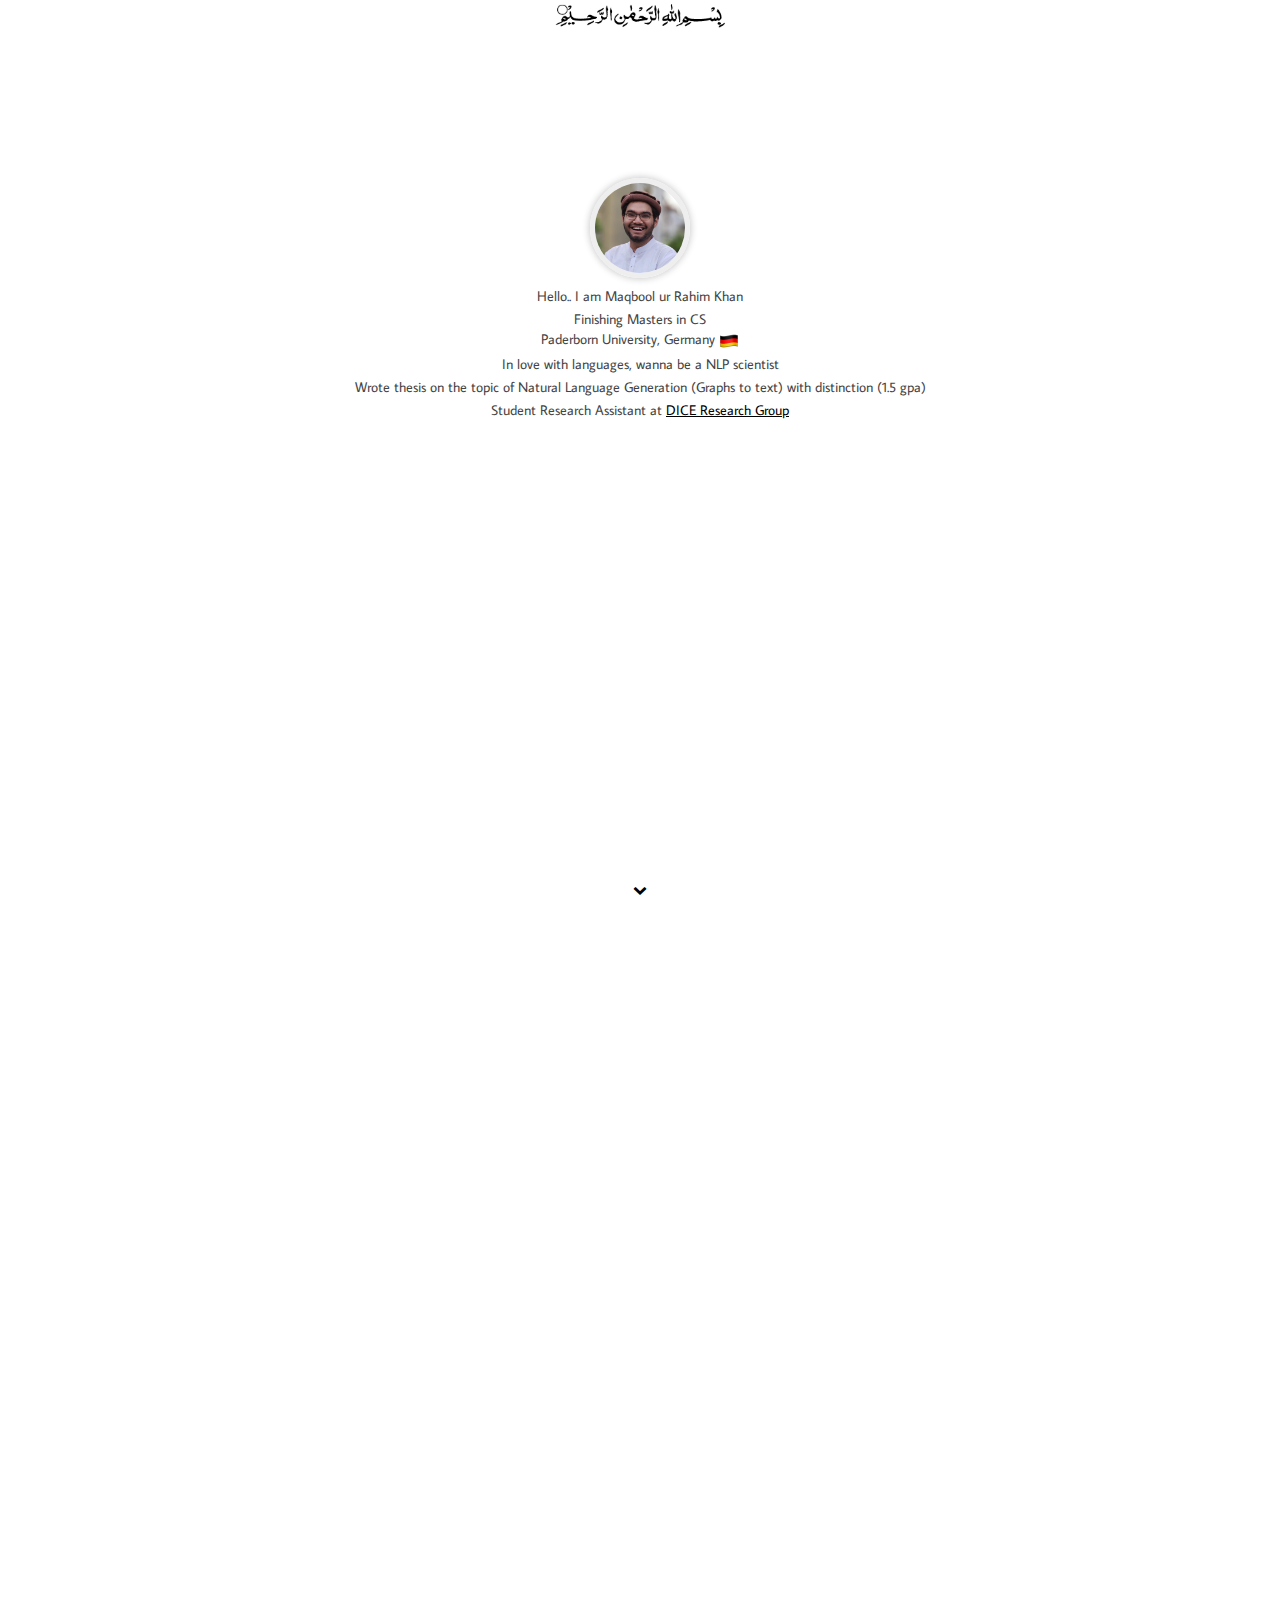
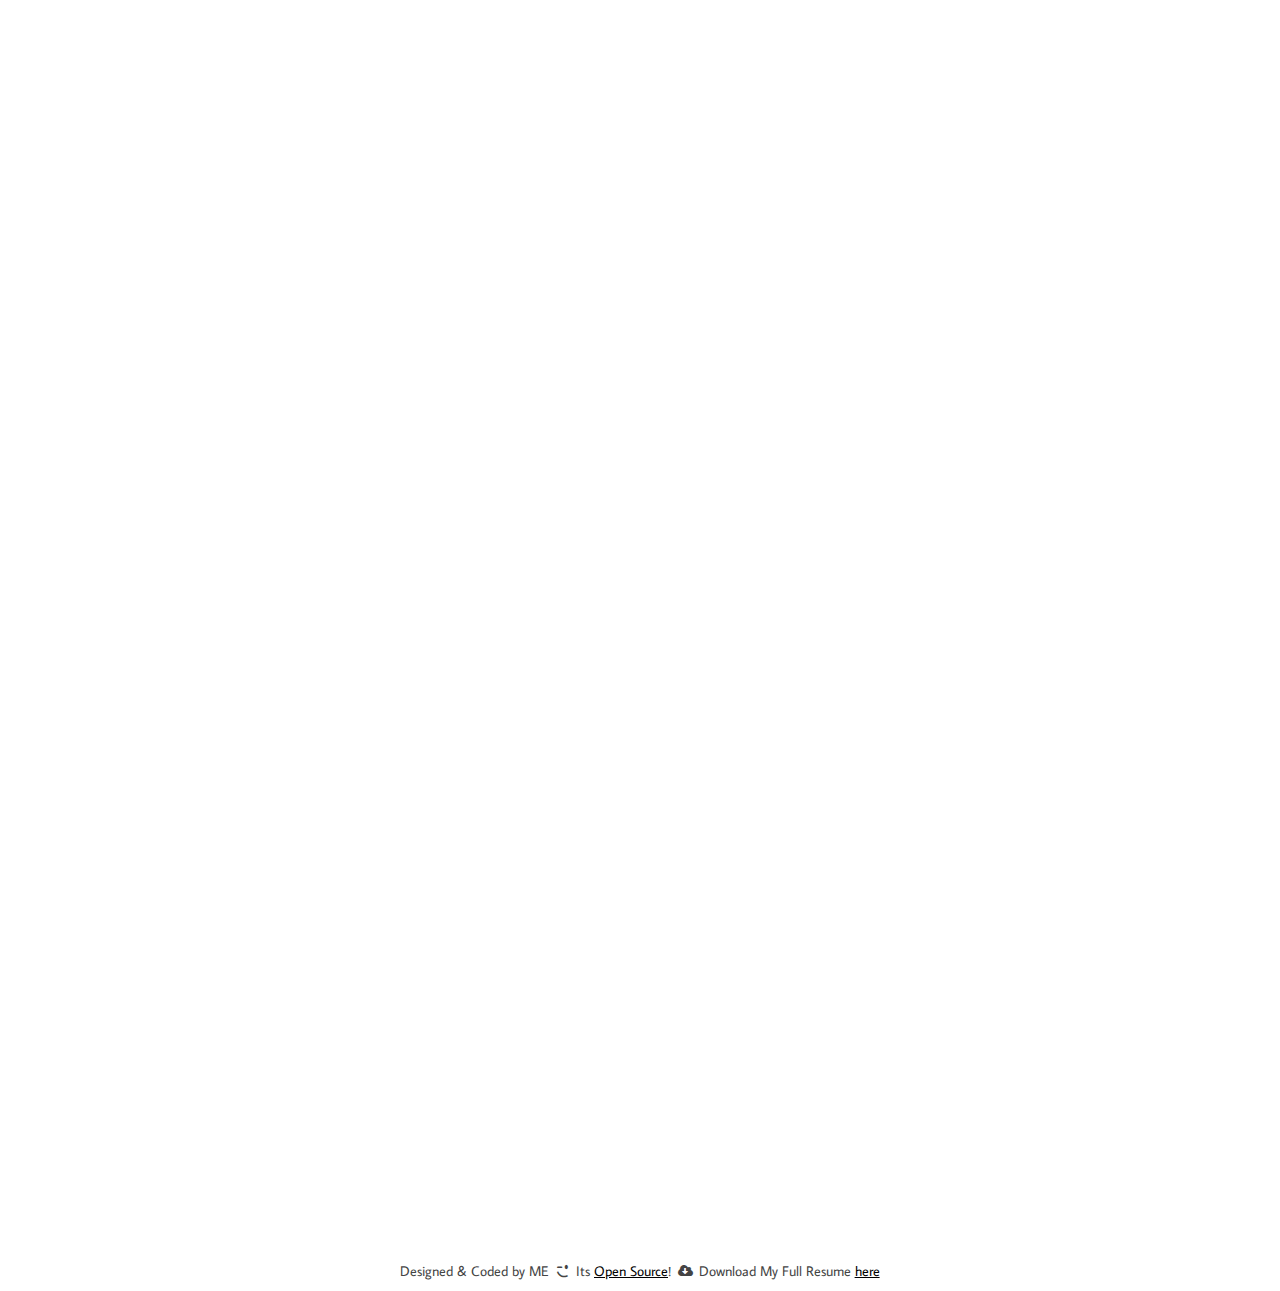
==== commit a784e84a: "Thesis grade corrected" ====
--- a/index.html
+++ b/index.html
@@ -40,7 +40,7 @@
 				<p> Finishing Masters in CS <br>Paderborn University, Germany <img class="flag"
 						src="imgs/flag-german.png"> </p>
 				<p>In love with languages, wanna be a NLP scientist</p>
-				<p>Wrote thesis on the topic of Natural Language Generation (Graphs to text) </p>
+				<p>Wrote thesis on the topic of Natural Language Generation (Graphs to text) with distinction (1.5 gpa)</p>
 				<p>Student Research Assistant at <a href="https://dice-research.org" target="_blank">DICE Research
 						Group</a></p>
 
@@ -169,7 +169,7 @@
 				<hr>
 				<table>
 					<tr>
-						<td tyle="width: 70%">RDF-to-Text generation &#8212; (Master's thesis &#8212; Grade 1.3)</td>
+						<td tyle="width: 70%">RDF-to-Text generation &#8212; (Master's thesis &#8212; Grade 1.5)</td>
 						<td class="text-right" style="width: 30%"><i>February 2021 - July 2021</i></td>
 					</tr>
 					<tr>
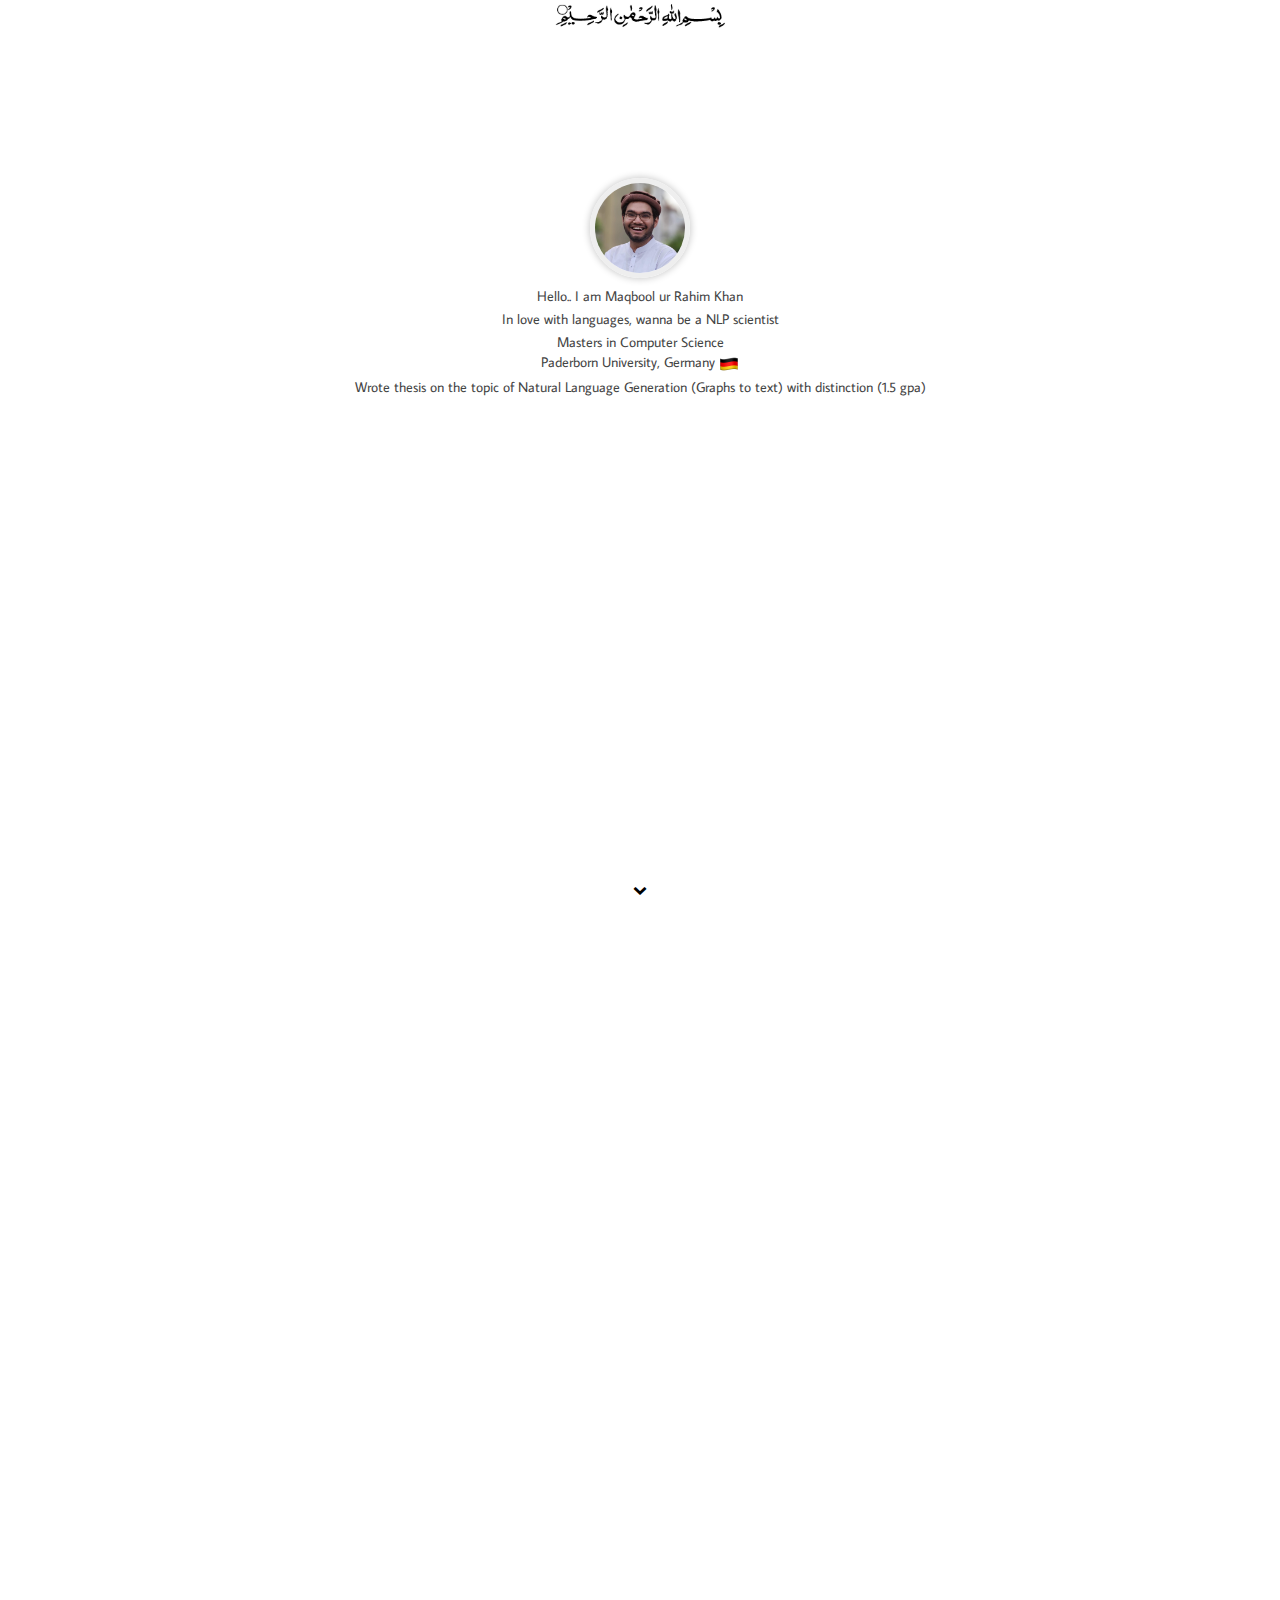
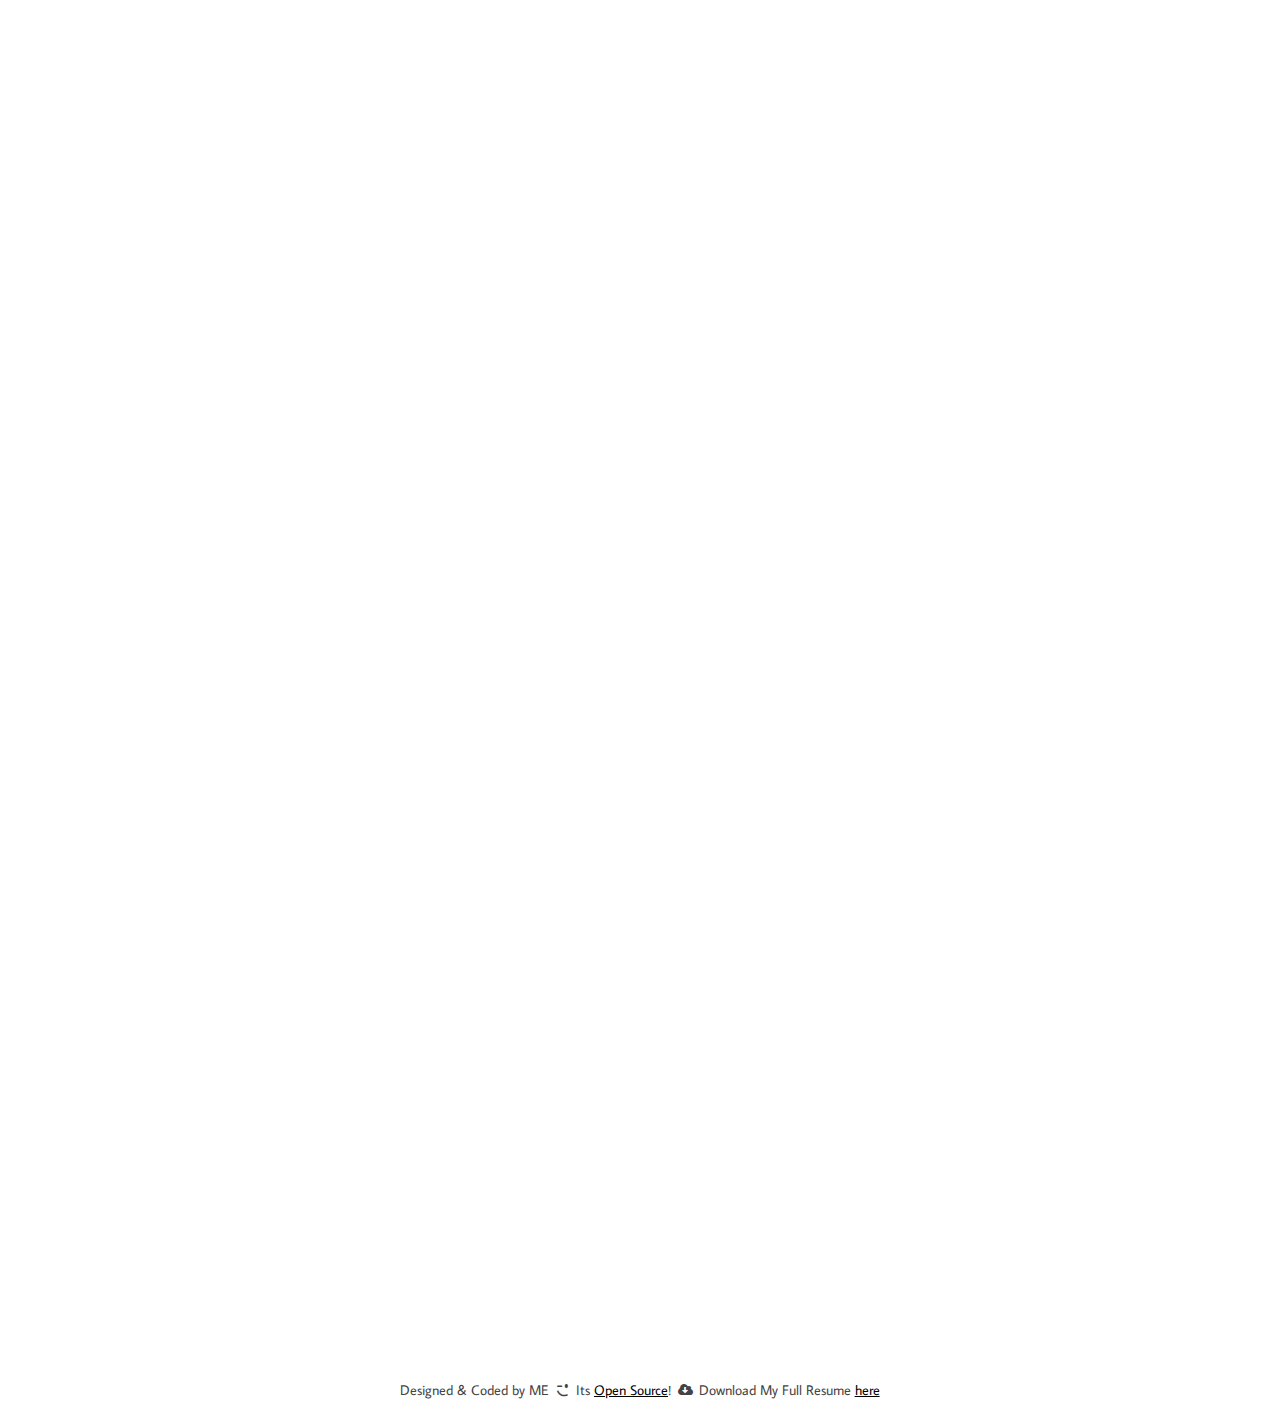
==== commit fb3dc083: "Updated master information" ====
--- a/index.html
+++ b/index.html
@@ -36,13 +36,10 @@
 				<img src="imgs/mine.jpeg" class="pic">
 				<br />
 				<p> Hello.. I am Maqbool ur Rahim Khan</p>
-
-				<p> Finishing Masters in CS <br>Paderborn University, Germany <img class="flag"
+				<p>In love with languages, wanna be a NLP scientist</p>
+				<p> Masters in Computer Science <br>Paderborn University, Germany <img class="flag"
 						src="imgs/flag-german.png"> </p>
-				<p>In love with languages, wanna be a NLP scientist</p>
 				<p>Wrote thesis on the topic of Natural Language Generation (Graphs to text) with distinction (1.5 gpa)</p>
-				<p>Student Research Assistant at <a href="https://dice-research.org" target="_blank">DICE Research
-						Group</a></p>
 
 			</div>
 			<footer class="text-center arrow animate__animated animate__bounce">
@@ -63,8 +60,8 @@
 						<a target="_blank" href="http://github.com/maqboolkhan" style="color:black"> <i
 								class="icon-github-circled"></i> maqboolkhan </a>
 					</li>
-					<li> <a target="_blank" href="http://maqboolurrahim.com" style="color:#ff9434"><i
-								class="icon-blogger-rect"></i> maqboolurrahim.com</a></li>
+					<!-- <li> <a target="_blank" href="http://maqboolurrahim.com" style="color:#ff9434"><i
+								class="icon-blogger-rect"></i> maqboolurrahim.com</a></li> -->
 				</ul>
 			</section>
 			<!-- Skills Section -->
@@ -99,7 +96,7 @@
 						</td>
 					</tr>
 					<tr>
-						<td style="width: 80%">Numpy</td>
+						<td style="width: 80%">Scikit-learn</td>
 						<td class="text-right" style="width: 20%"><i class="icon-star"></i><i class="icon-star"></i>
 						</td>
 					</tr>
@@ -125,17 +122,16 @@
 						</td>
 					</tr>
 					<tr>
-						<td>AngularJS</td>
-						<td class="text-right"><i class="icon-star"></i><i class="icon-star"></i><i
-								class="icon-star"></i></td>
-					</tr>
-					<tr>
 						<td>MongoDB</td>
 						<td class="text-right"><i class="icon-star"></i><i class="icon-star"></i><i class="icon-star">
 						</td>
 					</tr>
 					<tr>
-						<td>ElasticDB</td>
+						<td>Elasticsearch</td>
+						<td class="text-right"><i class="icon-star"></i><i class="icon-star"></i></td>
+					</tr>
+					<tr>
+						<td>SQL</td>
 						<td class="text-right"><i class="icon-star"></i><i class="icon-star"></i></td>
 					</tr>
 					<tr>
@@ -170,7 +166,7 @@
 				<table>
 					<tr>
 						<td tyle="width: 70%">RDF-to-Text generation &#8212; (Master's thesis &#8212; Grade 1.5)</td>
-						<td class="text-right" style="width: 30%"><i>February 2021 - July 2021</i></td>
+						<td class="text-right" style="width: 30%"><i>February 2021 - September 2021</i></td>
 					</tr>
 					<tr>
 						<td class="skill-details">
@@ -185,18 +181,18 @@
 					</tr>
 					<tr>
 						<td style="width: 70%">Student research assistant &#8212; The DICE research group</td>
-						<td class="text-right" style="width: 30%"><i>July 2020 - May 2021</i></td>
+						<td class="text-right" style="width: 30%"><i>July 2020 - September 2021</i></td>
 					</tr>
 					<tr>
 						<td class="skill-details">
 							Developed open source chat bot for data scientists <a
 								href="https://github.com/dice-group/IDA" target="_blank">IDA</a>. My contribution
-							largely invovled
+							largely involved
 							setting up
 							project using Docker, creating chat bot functionalities using Java and at the end of the
 							project
 							used
-							Python's Pandas and Flask for dataset upload functionality.</td>
+							Python's Pandas and Flask for dataset upload and preprocessing functionality.</td>
 					</tr>
 					<tr>
 						<td style="width: 70%">Software engineer &#8212; Syqlo.de </td>
@@ -206,7 +202,7 @@
 						<td class="skill-details">
 							It was my first working experience abroad (Germany) and in a startup. Here I contributed in
 							their web app and worked with
-							Angular, Typescript and Firebase as our real time datasebase.</td>
+							Angular, Typescript and Firebase as our real time database.</td>
 					</tr>
 					<tr>
 						<td style="width: 70%">Software engineer (Cloud Security) &#8212; Symantec. Inc</td>
@@ -214,9 +210,9 @@
 					</tr>
 					<tr>
 						<td class="skill-details">
-							Worked their mostly as a frontend developer using Angular 1 but was also involved in some
+							Worked their mostly as a front-end developer using Angular 1 but was also involved in some
 							Python
-							and NoSQL tasks. Overall learned alot about
+							and NoSQL tasks. Overall learned a lot about
 							software development processes and best practices</td>
 					</tr>
 					<tr>
@@ -225,7 +221,7 @@
 					</tr>
 					<tr>
 						<td class="skill-details">
-							Worked with Nodejs to develop rest APIs and migration
+							Worked with NodeJS to develop rest APIs and migration
 							scripts.</td>
 					</tr>
 				</table>
@@ -243,9 +239,19 @@
 					</tr>
 					<tr>
 						<td><i class="icon-ok"></i></td>
+						<td><a href="https://github.com/maqboolkhan/nmt" target="_blank">NMT</a></td>
+						<td>A project about Neural Machine Translation or Sequence-to-sequence models. All models are written from scratch in order to be easily understood and integrateable in any future work!  </td>
+					</tr>
+					<tr>
+						<td><i class="icon-ok"></i></td>
+						<td><a href="https://github.com/maqboolkhan/Project-NLP" target="_blank">Project NLP</a></td>
+						<td>In this project, I am implementing basic tasks of NLP using statistical, ML and Deep learning techniques!.</td>
+					</tr>
+					<tr>
+						<td><i class="icon-ok"></i></td>
 						<td>Search Engine (Final Year Project)</td>
 						<td>Tried to solve the problem of grouping results of an ambiguous query and how can we advance
-							search engines! Created full fledge
+							search engines! Created full fledged
 							web crawler using Python from scratch. In this project, we used ElasticDB to index and store
 							crawled web pages.</td>
 					</tr>
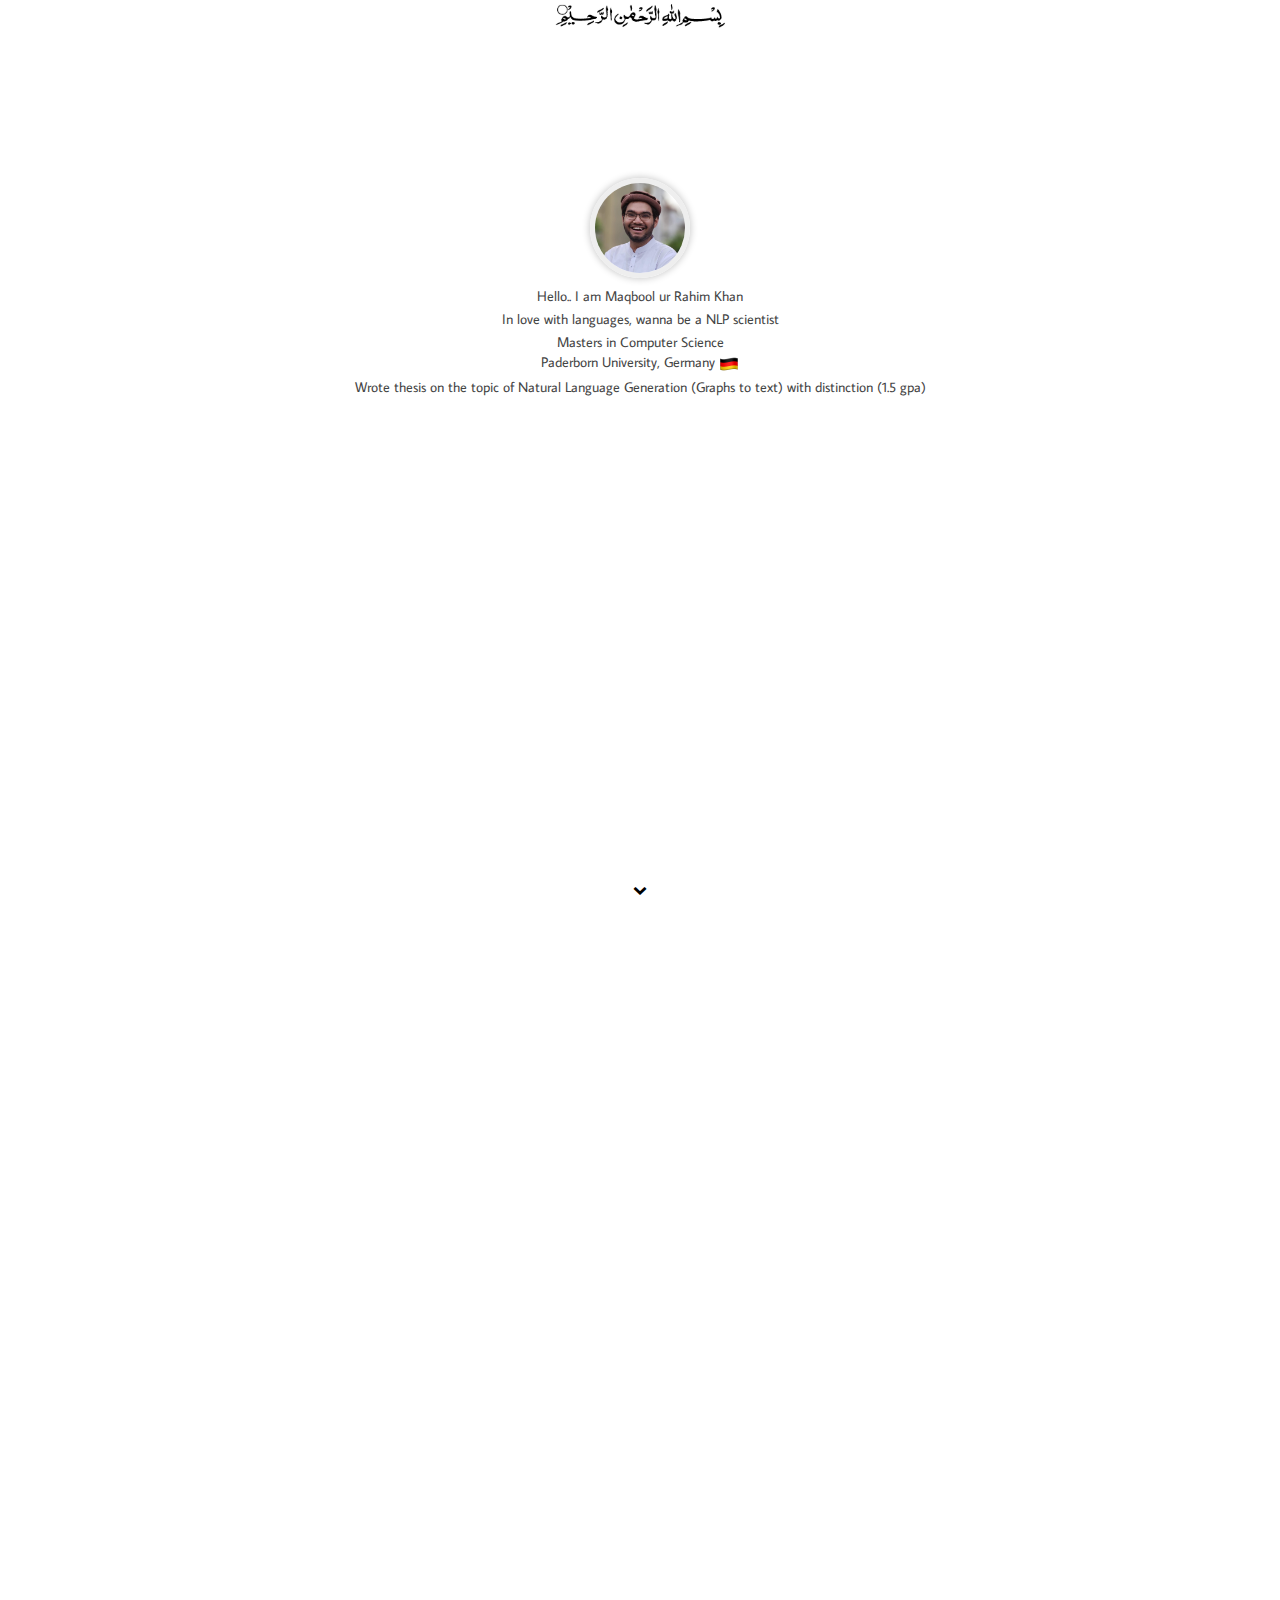
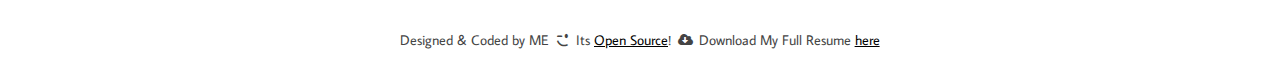
==== commit 3114937f: "NLP or DL knowledge section added" ====
--- a/index.html
+++ b/index.html
@@ -64,6 +64,7 @@
 								class="icon-blogger-rect"></i> maqboolurrahim.com</a></li> -->
 				</ul>
 			</section>
+
 			<!-- Skills Section -->
 			<section class="col-lg-6 col-lg-offset-3 col-md-6 col-md-offset-3 col-sm-6 col">
 				<h1 class="text-center"> <i class="icon-wrench"></i>Skills</h1>
@@ -157,6 +158,43 @@
 						<td>Circle CI</td>
 						<td class="text-right"><i class="icon-star"></i><i class="icon-star"></i></td>
 					</tr>
+				</table>
+			</section>
+
+			<!-- NLP or DL Section -->
+			<section class="col-lg-6 col-lg-offset-3 col-md-6 col-md-offset-3 col-sm-6 col">
+				<h1 class="text-center"> <i class="icon-wrench"></i>NLP or DL knowledge</h1>
+				<hr>
+				<table>
+					<tr>
+						<td style="width: 80%">Sequence-to-Sequence models</td>
+						<td class="text-right" style="width: 20%"><i class="icon-star"></i><i class="icon-star"></i><i
+								class="icon-star"></i></td>
+					</tr>
+					<tr>
+						<td style="width: 80%">LSTM models</td>
+						<td class="text-right" style="width: 20%"><i class="icon-star"></i><i class="icon-star"></i><i
+								class="icon-star"></i></td>
+					</tr>
+					<tr>
+						<td style="width: 80%">Transformer models</td>
+						<td class="text-right" style="width: 20%"><i class="icon-star"></i><i class="icon-star"></i></td>
+					</tr>
+					<tr>
+						<td style="width: 80%">Word embeddings</td>
+						<td class="text-right" style="width: 20%"><i class="icon-star"></i><i class="icon-star"></i></td>
+					</tr>
+					<tr>
+						<td style="width: 80%">Neural Machine Translation</td>
+						<td class="text-right" style="width: 20%"><i class="icon-star"></i><i class="icon-star"></i></td>
+					</tr>
+					<!-- <tr>
+						<td class="skill-details">
+							Lorem ipsum dolor, sit amet consectetur adipisicing elit. Quisquam harum, nostrum
+							mollitia fugit, dolor maxime aspernatur eius quod animi nemo similique, expedita
+							eligendi minus eum impedit molestiae! Officia, velit consequuntur.</td>
+					</tr> -->
+
 				</table>
 			</section>
 			<!-- Experience Section -->
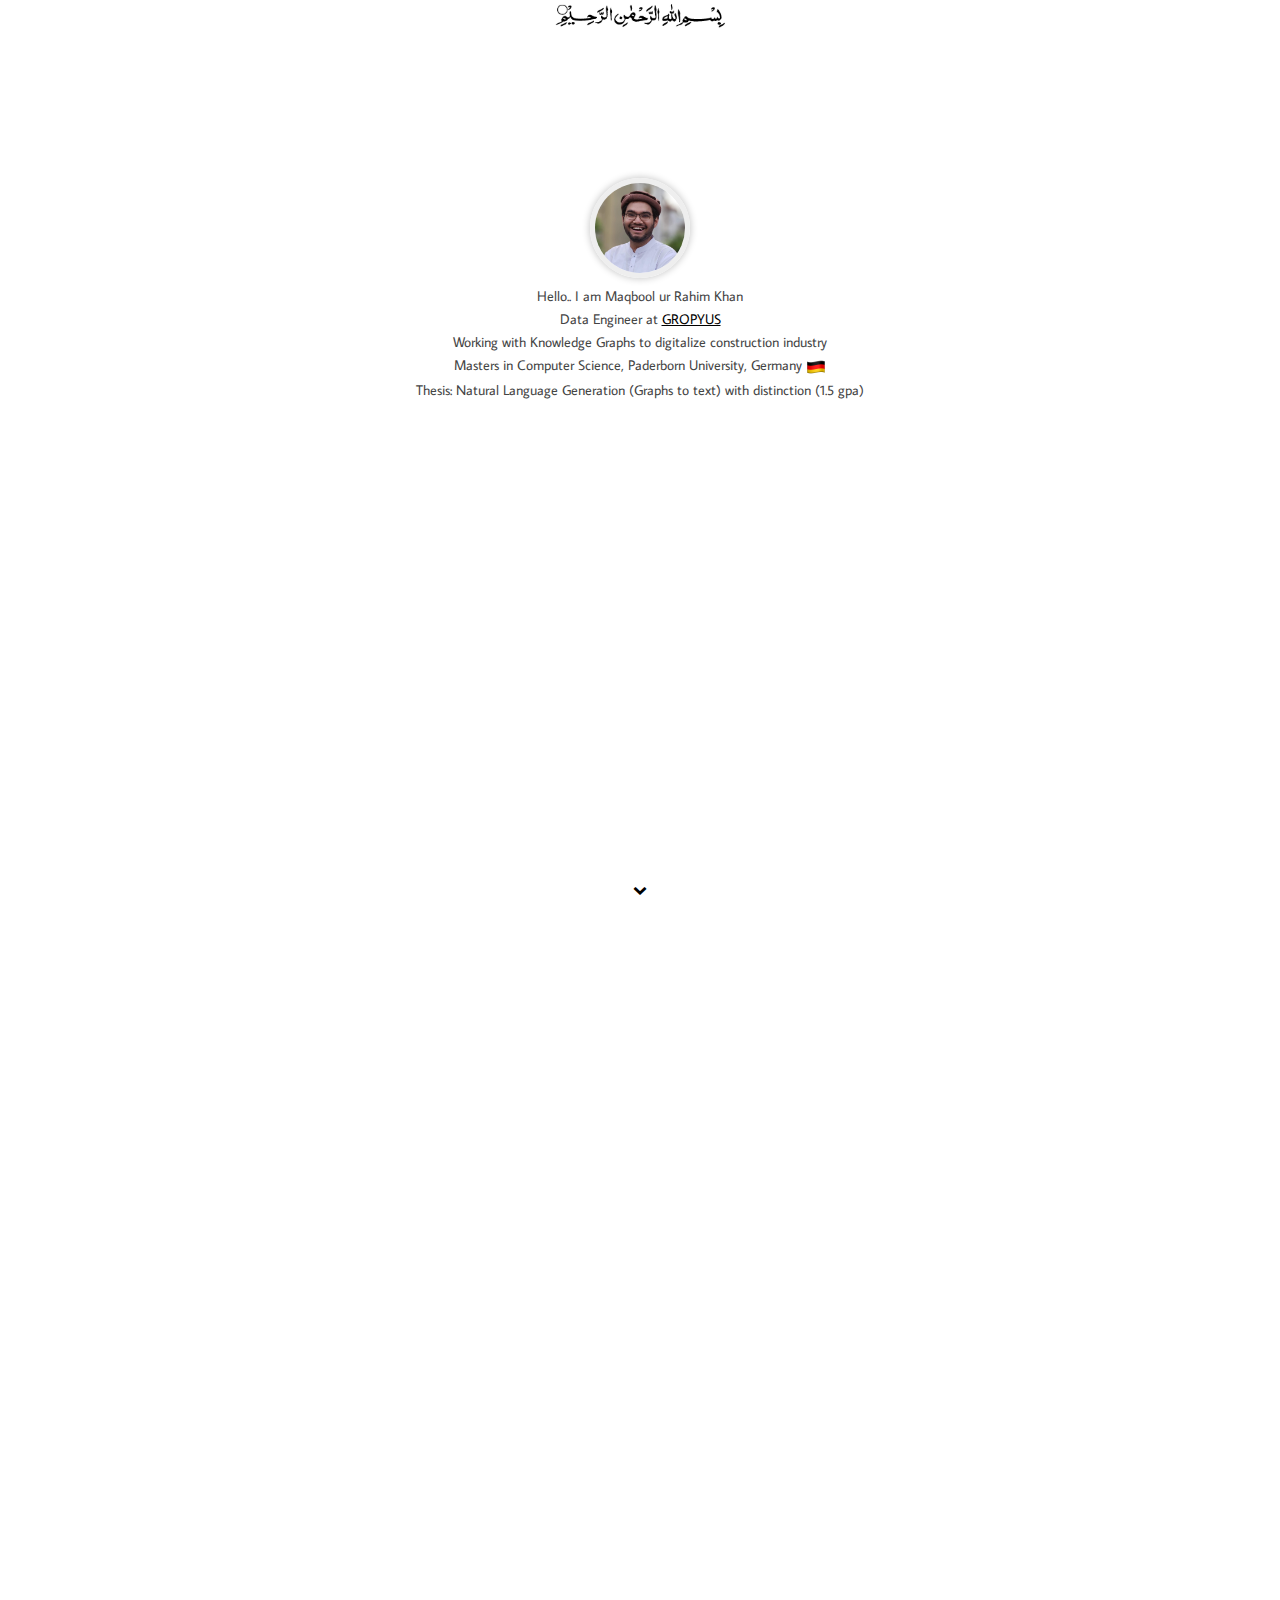
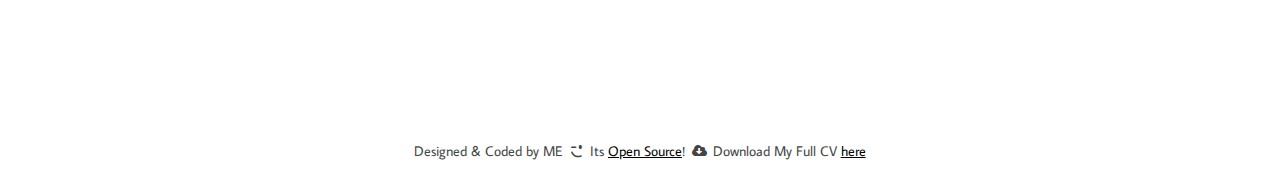
==== commit 12510cb8: "Update with semantic web technologies" ====
--- a/index.html
+++ b/index.html
@@ -36,10 +36,11 @@
 				<img src="imgs/mine.jpeg" class="pic">
 				<br />
 				<p> Hello.. I am Maqbool ur Rahim Khan</p>
-				<p>In love with languages, wanna be a NLP scientist</p>
-				<p> Masters in Computer Science <br>Paderborn University, Germany <img class="flag"
+				<p>Data Engineer at <a href="https://www.gropyus.com" target="_blank">GROPYUS</a></p>
+				<p>Working with Knowledge Graphs to digitalize construction industry</p>
+				<p> Masters in Computer Science, Paderborn University, Germany <img class="flag"
 						src="imgs/flag-german.png"> </p>
-				<p>Wrote thesis on the topic of Natural Language Generation (Graphs to text) with distinction (1.5 gpa)</p>
+				<p>Thesis: Natural Language Generation (Graphs to text) with distinction (1.5 gpa)</p>
 
 			</div>
 			<footer class="text-center arrow animate__animated animate__bounce">
@@ -52,7 +53,7 @@
 				<h1 class="text-center"> <i class="icon-mail"></i>Contact</h1>
 				<hr>
 				<ul>
-					<li class="hint--top hint--bounce hint--rounded"> <i
+					<li> <i
 							class="icon-mail"></i> <!-- maqboolurrahim&#64;gmail&#x2024;com --> maqboolurrahim@gmail.com</li>
 					<li> <a target="_blank" href="https://www.linkedin.com/in/maqboolurrahim" style="color:#0077b5"><i
 								class="icon-linkedin-squared"></i> maqboolurrahim</a></li>
@@ -60,8 +61,8 @@
 						<a target="_blank" href="http://github.com/maqboolkhan" style="color:black"> <i
 								class="icon-github-circled"></i> maqboolkhan </a>
 					</li>
-					<!-- <li> <a target="_blank" href="http://maqboolurrahim.com" style="color:#ff9434"><i
-								class="icon-blogger-rect"></i> maqboolurrahim.com</a></li> -->
+					<li> <a target="_blank" href="http://maqboolurrahim.com" style="color:#ff9434"><i
+								class="icon-blogger-rect"></i> maqboolurrahim.com</a></li>
 				</ul>
 			</section>
 
@@ -92,9 +93,19 @@
 						</td>
 					</tr>
 					<tr>
+						<td>Regular expressions</td>
+						<td class="text-right"><i class="icon-star"></i><i class="icon-star"><i
+									class="icon-star"></i></i></td>
+					</tr>
+					<tr>
 						<td>Pytorch</td>
 						<td class="text-right"><i class="icon-star"></i><i class="icon-star"></i><i class="icon-star">
 						</td>
+					</tr>
+					<tr>
+						<td>RDFLib</td>
+						<td class="text-right"><i class="icon-star"></i><i class="icon-star"><i
+									class="icon-star"></i></i></td>
 					</tr>
 					<tr>
 						<td style="width: 80%">Scikit-learn</td>
@@ -132,6 +143,10 @@
 						<td class="text-right"><i class="icon-star"></i><i class="icon-star"></i></td>
 					</tr>
 					<tr>
+						<td>SPARQL</td>
+						<td class="text-right"><i class="icon-star"></i><i class="icon-star"></i></td>
+					</tr>
+					<tr>
 						<td>SQL</td>
 						<td class="text-right"><i class="icon-star"></i><i class="icon-star"></i></td>
 					</tr>
@@ -146,16 +161,11 @@
 									class="icon-star"></i></i></td>
 					</tr>
 					<tr>
-						<td>Regular expressions</td>
-						<td class="text-right"><i class="icon-star"></i><i class="icon-star"><i
-									class="icon-star"></i></i></td>
+						<td>PyTest</td>
+						<td class="text-right"><i class="icon-star"></i><i class="icon-star"></i><i class="icon-star"></i></td>
 					</tr>
 					<tr>
 						<td>Jenkins</td>
-						<td class="text-right"><i class="icon-star"></i><i class="icon-star"></i></td>
-					</tr>
-					<tr>
-						<td>Circle CI</td>
 						<td class="text-right"><i class="icon-star"></i><i class="icon-star"></i></td>
 					</tr>
 				</table>
@@ -177,15 +187,19 @@
 								class="icon-star"></i></td>
 					</tr>
 					<tr>
+						<td style="width: 80%">Neural Machine Translation</td>
+						<td class="text-right" style="width: 20%"><i class="icon-star"></i><i class="icon-star"></i></td>
+					</tr>
+					<tr>
+						<td style="width: 80%">Semantic Web & KGs</td>
+						<td class="text-right" style="width: 20%"><i class="icon-star"></i><i class="icon-star"></i></td>
+					</tr>
+					<tr>
 						<td style="width: 80%">Transformer models</td>
 						<td class="text-right" style="width: 20%"><i class="icon-star"></i><i class="icon-star"></i></td>
 					</tr>
 					<tr>
 						<td style="width: 80%">Word embeddings</td>
-						<td class="text-right" style="width: 20%"><i class="icon-star"></i><i class="icon-star"></i></td>
-					</tr>
-					<tr>
-						<td style="width: 80%">Neural Machine Translation</td>
 						<td class="text-right" style="width: 20%"><i class="icon-star"></i><i class="icon-star"></i></td>
 					</tr>
 					<!-- <tr>
@@ -365,8 +379,8 @@
 		<footer class="row text-center" style="padding: 50px 5px 10px;">
 			Designed &amp; Coded by ME <i class="icon-emo-wink2"></i> Its <a
 				href="https://github.com/maqboolkhan/maqboolkhan.github.io" target="_blank">Open Source</a>! <i
-				class="icon-download-cloud"></i> Download My Full Resume <a
-				href="Maqbool's Resume.pdf"
+				class="icon-download-cloud"></i> Download My Full CV <a
+				href="Maqbool's CV.pdf"
 				target="_blank">here</a>
 		</footer>
 	</div>
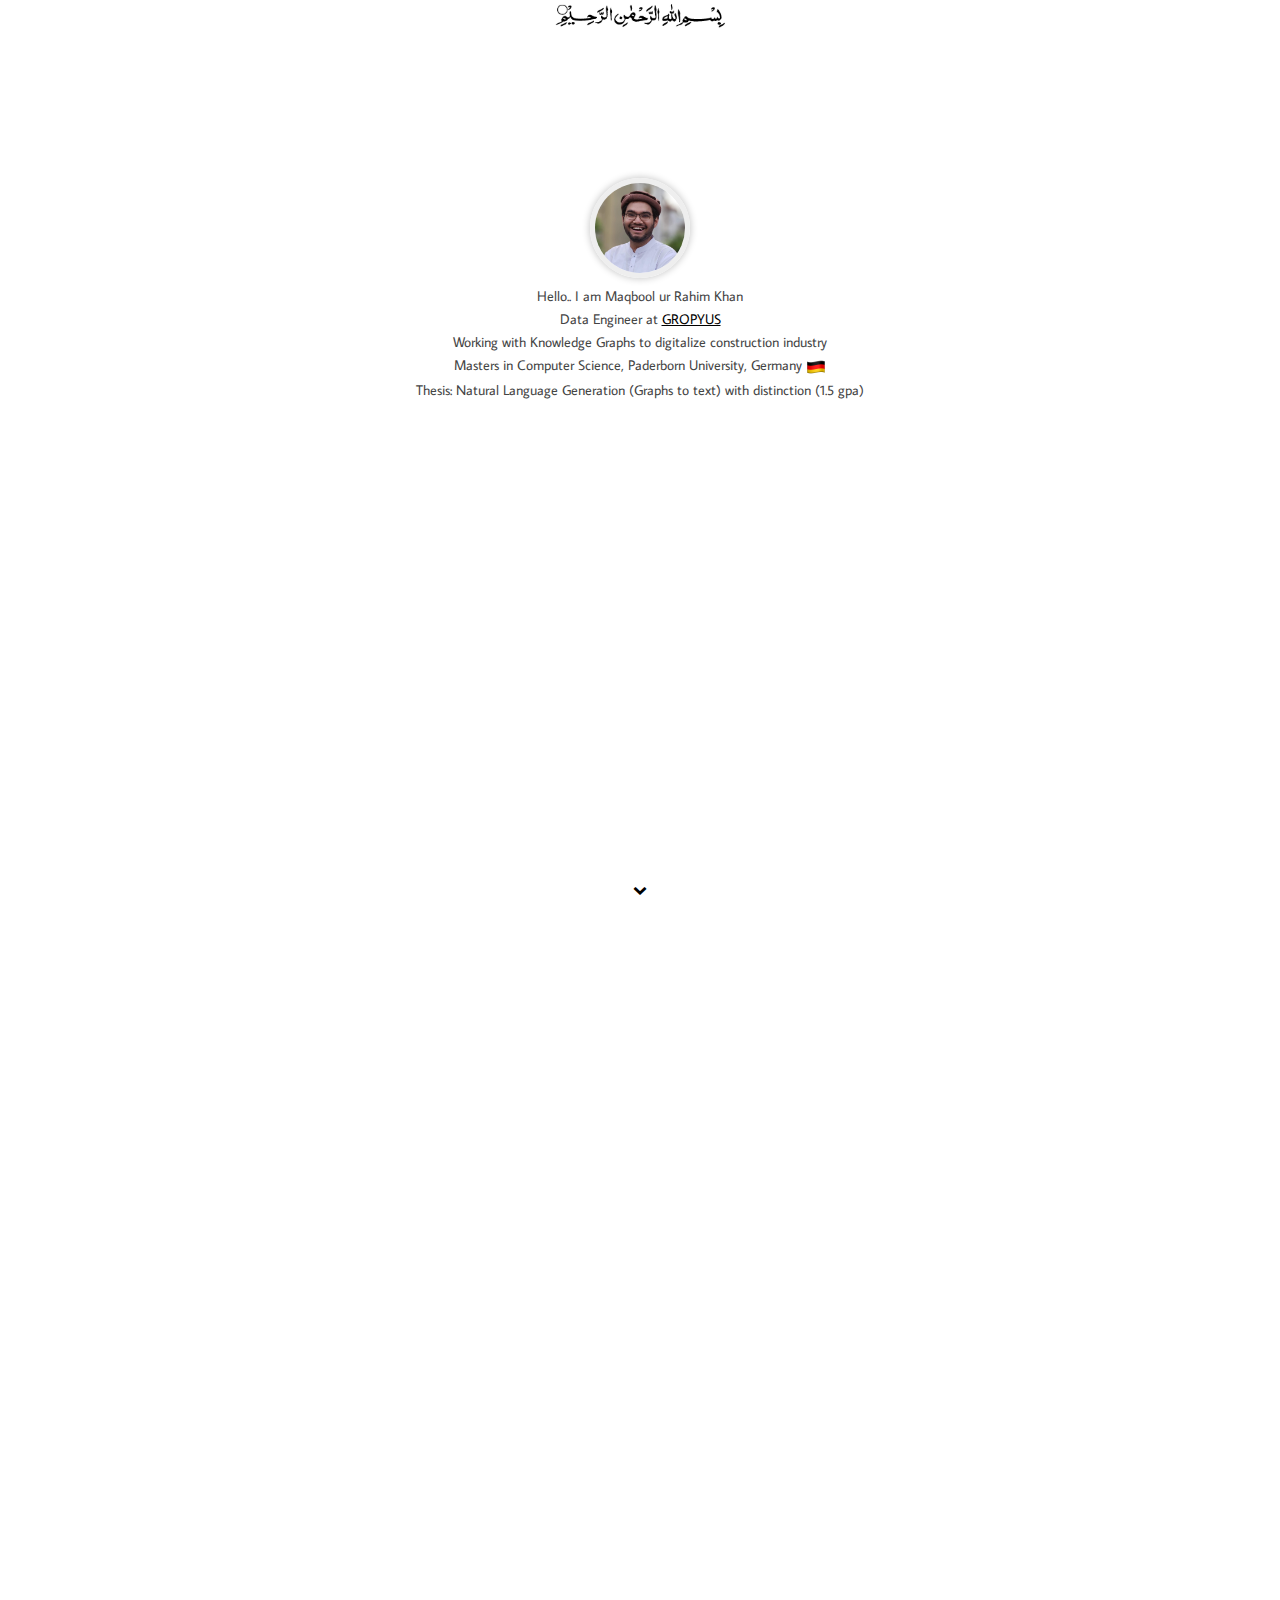
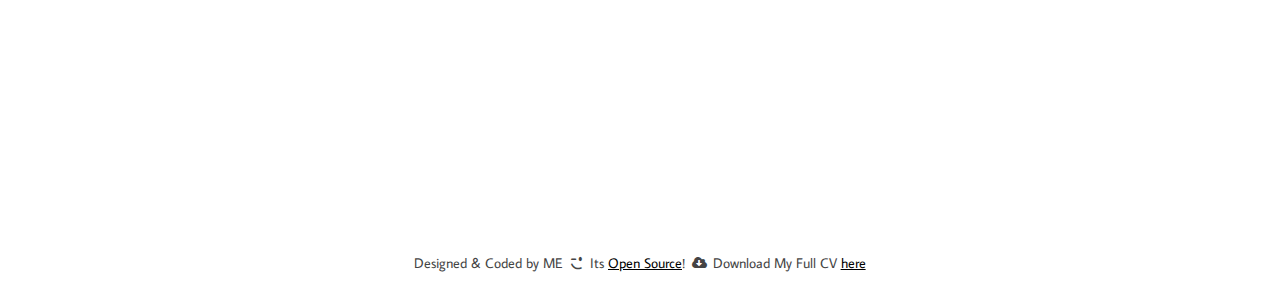
==== commit f365c9ad: "Update GROPYUS experience" ====
--- a/index.html
+++ b/index.html
@@ -217,6 +217,16 @@
 				<hr>
 				<table>
 					<tr>
+						<td tyle="width: 70%">Data (Knowledge) Engineer</td>
+						<td class="text-right" style="width: 30%"><i>May 2022 - Present</i></td>
+					</tr>
+					<tr>
+						<td class="skill-details">
+							Taking part in laying a foundation of a data platform using Knowledge Graphs that will enable the digitalization of the construction industry using machine learning.
+							So Python, Notebooks, RDF, SPARQL & Ontologies are my day-to-day business.
+						</td>
+					</tr>
+					<tr>
 						<td tyle="width: 70%">RDF-to-Text generation &#8212; (Master's thesis &#8212; Grade 1.5)</td>
 						<td class="text-right" style="width: 30%"><i>February 2021 - September 2021</i></td>
 					</tr>
@@ -380,7 +390,7 @@
 			Designed &amp; Coded by ME <i class="icon-emo-wink2"></i> Its <a
 				href="https://github.com/maqboolkhan/maqboolkhan.github.io" target="_blank">Open Source</a>! <i
 				class="icon-download-cloud"></i> Download My Full CV <a
-				href="Maqbool's CV.pdf"
+				href="Maqbool CV.pdf"
 				target="_blank">here</a>
 		</footer>
 	</div>
